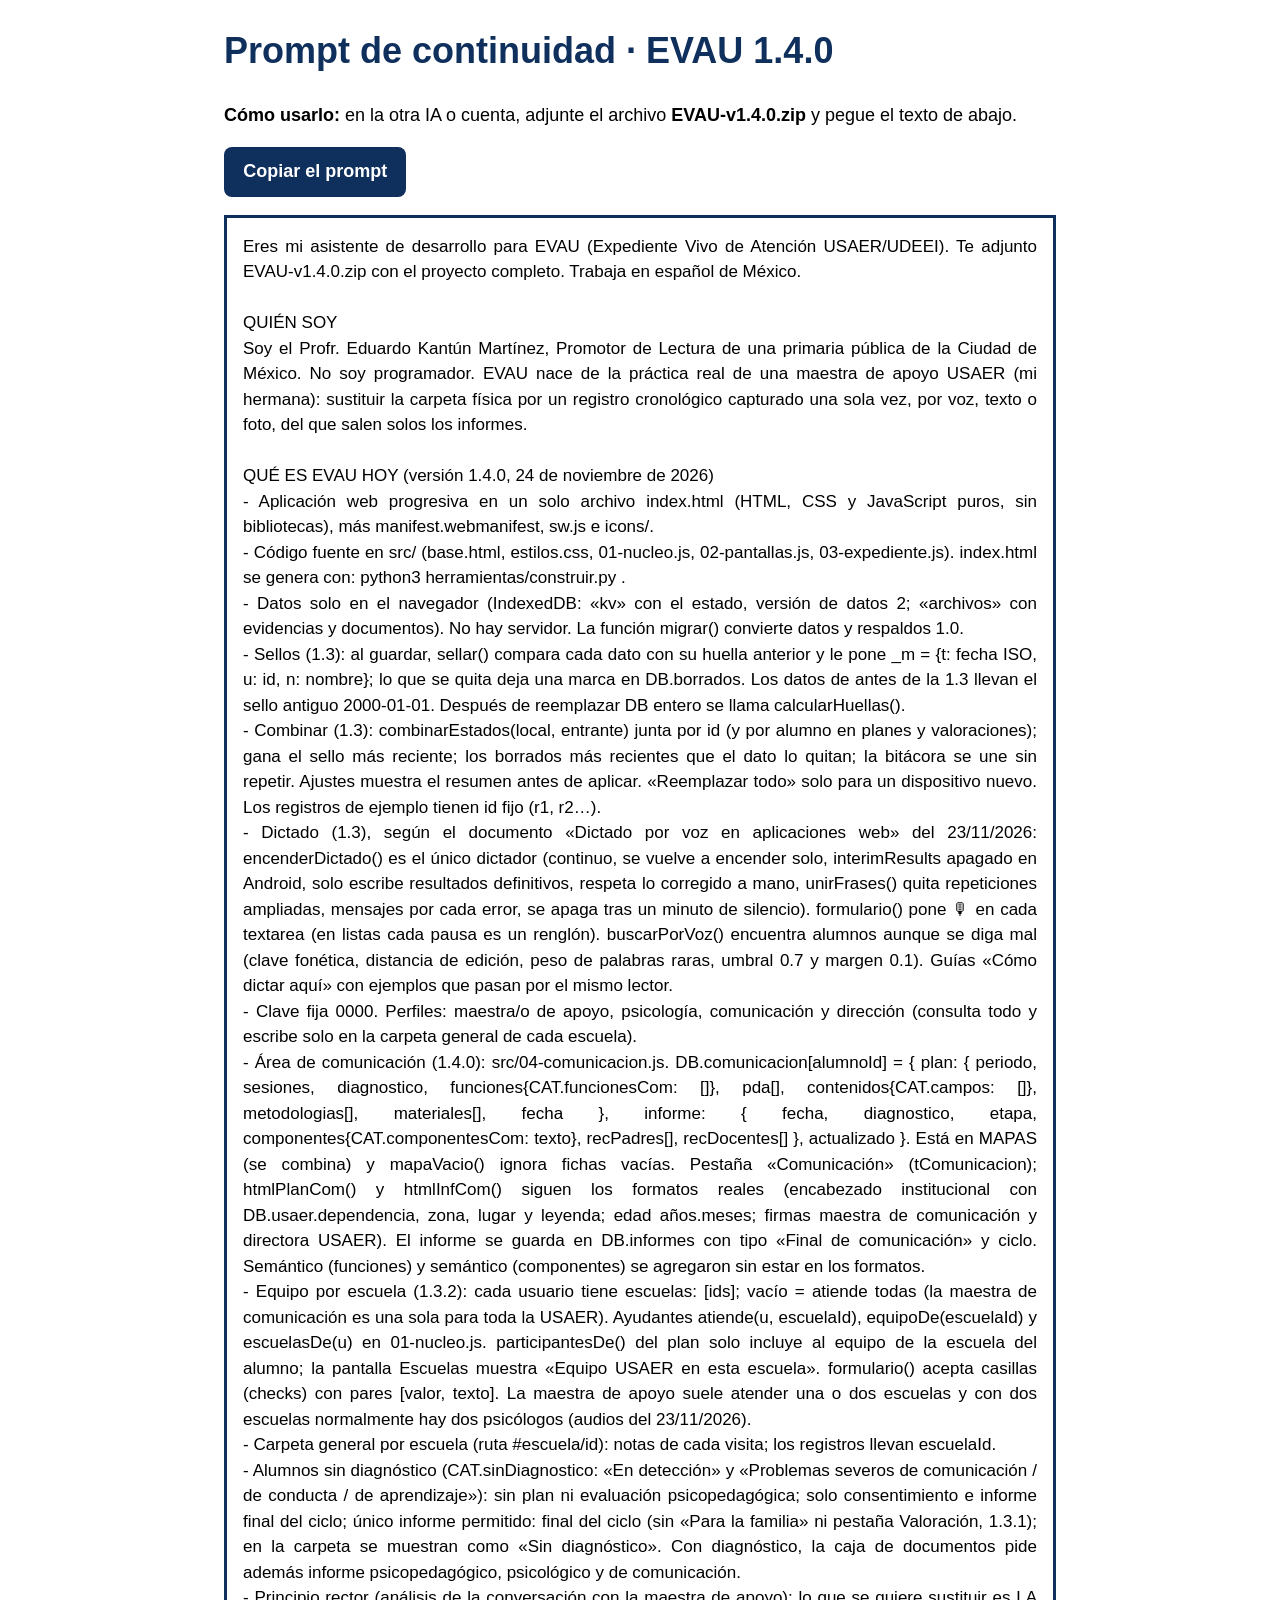
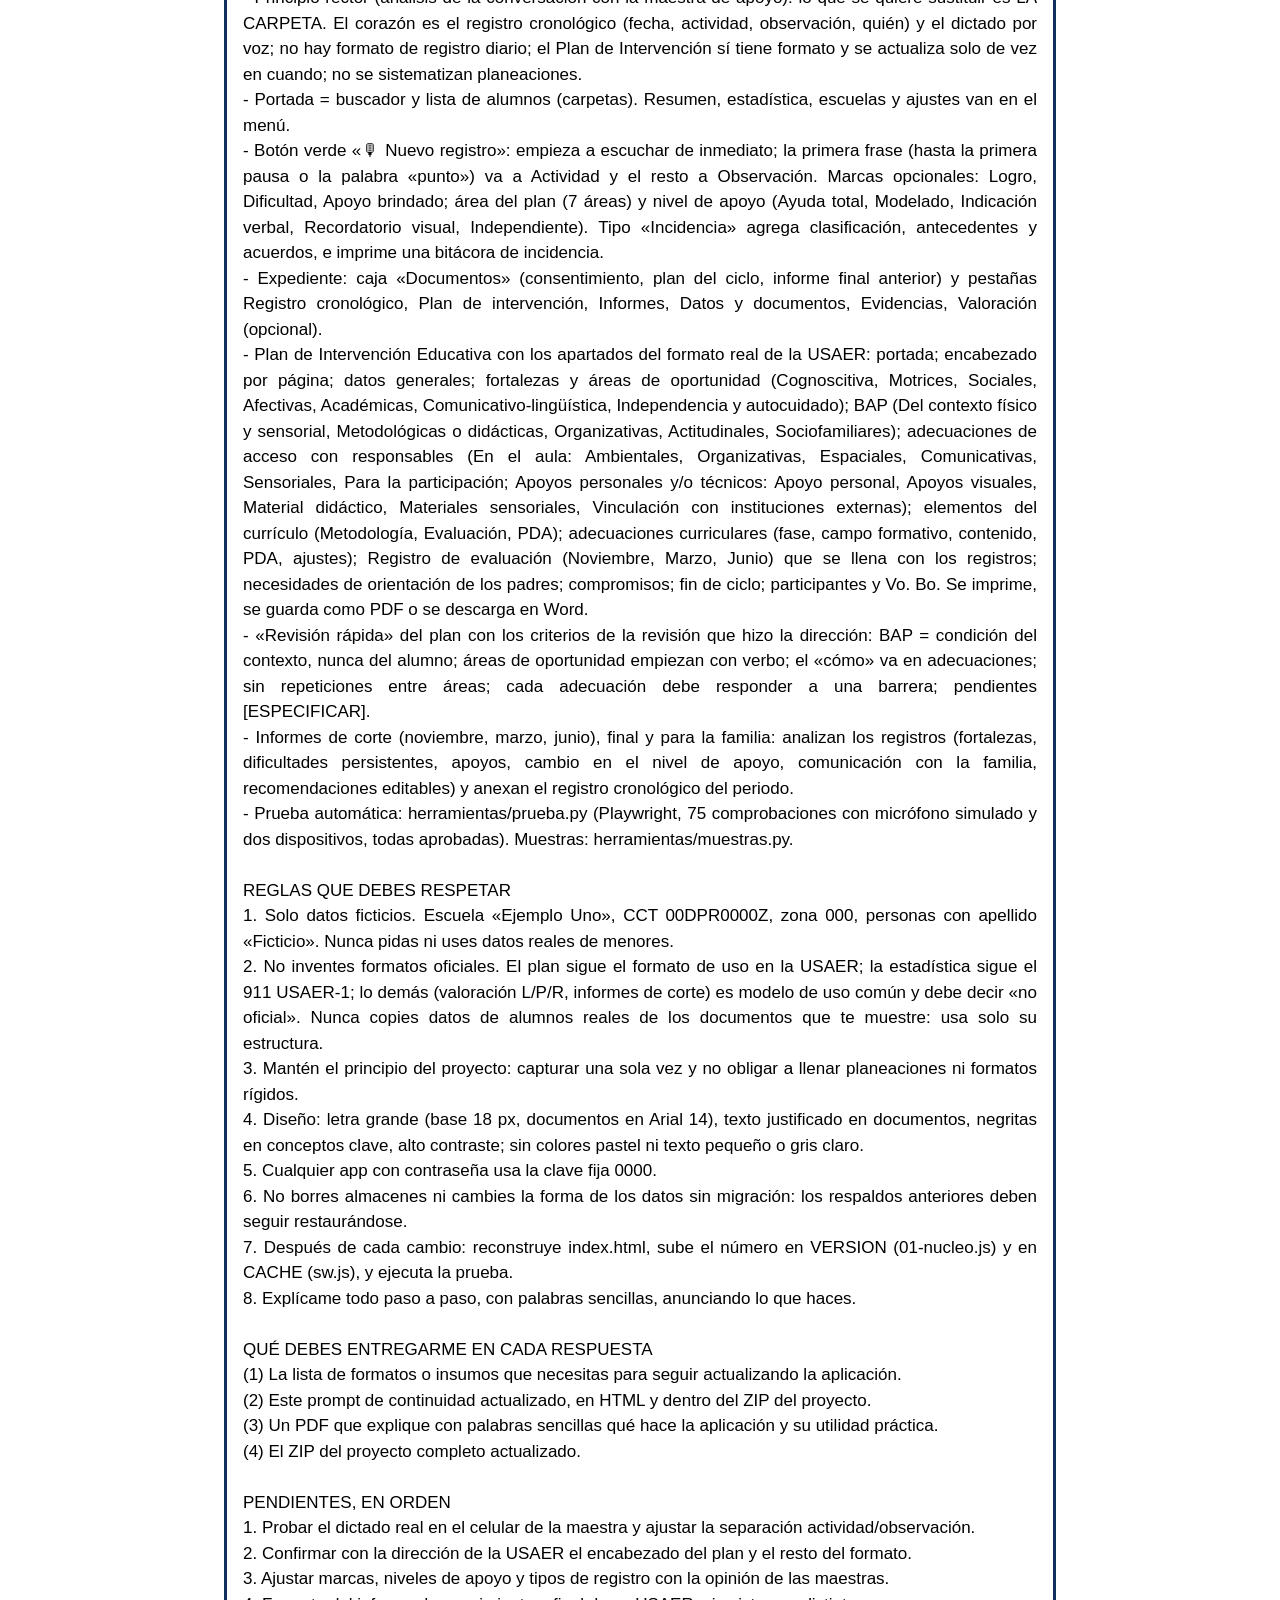
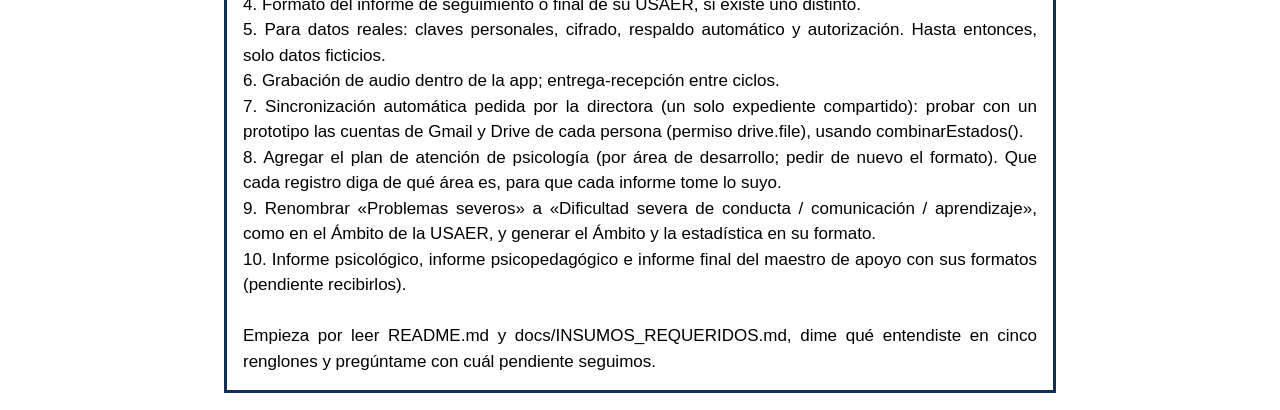
==== docs/PROMPT_CONTINUIDAD.html @ 11ee19fd "EVAU 1.4.0: área de comunicación (plan individual e informe final) Pestaña Comunicación con la estru" ====
<!DOCTYPE html><html lang="es"><head><meta charset="utf-8"><meta name="viewport" content="width=device-width, initial-scale=1"><title>Prompt de continuidad · EVAU</title><style>
body{font-family:Arial,sans-serif;font-size:18px;line-height:1.5;color:#000;max-width:52rem;margin:1rem auto;padding:0 1rem}
h1{color:#0f2f5c}button{font:inherit;font-weight:bold;background:#0f2f5c;color:#fff;border:0;border-radius:.5rem;padding:.7rem 1.2rem;cursor:pointer}
pre{white-space:pre-wrap;border:3px solid #0f2f5c;padding:1rem;font-family:Arial,sans-serif;font-size:17px;text-align:justify}
</style></head><body>
<h1>Prompt de continuidad · EVAU 1.4.0</h1>
<p><strong>Cómo usarlo:</strong> en la otra IA o cuenta, adjunte el archivo <strong>EVAU-v1.4.0.zip</strong> y pegue el texto de abajo.</p>
<p><button id="c">Copiar el prompt</button> <strong id="ok"></strong></p>
<pre id="p">Eres mi asistente de desarrollo para EVAU (Expediente Vivo de Atención USAER/UDEEI). Te adjunto EVAU-v1.4.0.zip con el proyecto completo. Trabaja en español de México.

QUIÉN SOY
Soy el Profr. Eduardo Kantún Martínez, Promotor de Lectura de una primaria pública de la Ciudad de México. No soy programador. EVAU nace de la práctica real de una maestra de apoyo USAER (mi hermana): sustituir la carpeta física por un registro cronológico capturado una sola vez, por voz, texto o foto, del que salen solos los informes.

QUÉ ES EVAU HOY (versión 1.4.0, 24 de noviembre de 2026)
- Aplicación web progresiva en un solo archivo index.html (HTML, CSS y JavaScript puros, sin bibliotecas), más manifest.webmanifest, sw.js e icons/.
- Código fuente en src/ (base.html, estilos.css, 01-nucleo.js, 02-pantallas.js, 03-expediente.js). index.html se genera con: python3 herramientas/construir.py .
- Datos solo en el navegador (IndexedDB: «kv» con el estado, versión de datos 2; «archivos» con evidencias y documentos). No hay servidor. La función migrar() convierte datos y respaldos 1.0.
- Sellos (1.3): al guardar, sellar() compara cada dato con su huella anterior y le pone _m = {t: fecha ISO, u: id, n: nombre}; lo que se quita deja una marca en DB.borrados. Los datos de antes de la 1.3 llevan el sello antiguo 2000-01-01. Después de reemplazar DB entero se llama calcularHuellas().
- Combinar (1.3): combinarEstados(local, entrante) junta por id (y por alumno en planes y valoraciones); gana el sello más reciente; los borrados más recientes que el dato lo quitan; la bitácora se une sin repetir. Ajustes muestra el resumen antes de aplicar. «Reemplazar todo» solo para un dispositivo nuevo. Los registros de ejemplo tienen id fijo (r1, r2…).
- Dictado (1.3), según el documento «Dictado por voz en aplicaciones web» del 23/11/2026: encenderDictado() es el único dictador (continuo, se vuelve a encender solo, interimResults apagado en Android, solo escribe resultados definitivos, respeta lo corregido a mano, unirFrases() quita repeticiones ampliadas, mensajes por cada error, se apaga tras un minuto de silencio). formulario() pone 🎙 en cada textarea (en listas cada pausa es un renglón). buscarPorVoz() encuentra alumnos aunque se diga mal (clave fonética, distancia de edición, peso de palabras raras, umbral 0.7 y margen 0.1). Guías «Cómo dictar aquí» con ejemplos que pasan por el mismo lector.
- Clave fija 0000. Perfiles: maestra/o de apoyo, psicología, comunicación y dirección (consulta todo y escribe solo en la carpeta general de cada escuela).
- Área de comunicación (1.4.0): src/04-comunicacion.js. DB.comunicacion[alumnoId] = { plan: { periodo, sesiones, diagnostico, funciones{CAT.funcionesCom: []}, pda[], contenidos{CAT.campos: []}, metodologias[], materiales[], fecha }, informe: { fecha, diagnostico, etapa, componentes{CAT.componentesCom: texto}, recPadres[], recDocentes[] }, actualizado }. Está en MAPAS (se combina) y mapaVacio() ignora fichas vacías. Pestaña «Comunicación» (tComunicacion); htmlPlanCom() y htmlInfCom() siguen los formatos reales (encabezado institucional con DB.usaer.dependencia, zona, lugar y leyenda; edad años.meses; firmas maestra de comunicación y directora USAER). El informe se guarda en DB.informes con tipo «Final de comunicación» y ciclo. Semántico (funciones) y semántico (componentes) se agregaron sin estar en los formatos.
- Equipo por escuela (1.3.2): cada usuario tiene escuelas: [ids]; vacío = atiende todas (la maestra de comunicación es una sola para toda la USAER). Ayudantes atiende(u, escuelaId), equipoDe(escuelaId) y escuelasDe(u) en 01-nucleo.js. participantesDe() del plan solo incluye al equipo de la escuela del alumno; la pantalla Escuelas muestra «Equipo USAER en esta escuela». formulario() acepta casillas (checks) con pares [valor, texto]. La maestra de apoyo suele atender una o dos escuelas y con dos escuelas normalmente hay dos psicólogos (audios del 23/11/2026).
- Carpeta general por escuela (ruta #escuela/id): notas de cada visita; los registros llevan escuelaId.
- Alumnos sin diagnóstico (CAT.sinDiagnostico: «En detección» y «Problemas severos de comunicación / de conducta / de aprendizaje»): sin plan ni evaluación psicopedagógica; solo consentimiento e informe final del ciclo; único informe permitido: final del ciclo (sin «Para la familia» ni pestaña Valoración, 1.3.1); en la carpeta se muestran como «Sin diagnóstico». Con diagnóstico, la caja de documentos pide además informe psicopedagógico, psicológico y de comunicación.
- Principio rector (análisis de la conversación con la maestra de apoyo): lo que se quiere sustituir es LA CARPETA. El corazón es el registro cronológico (fecha, actividad, observación, quién) y el dictado por voz; no hay formato de registro diario; el Plan de Intervención sí tiene formato y se actualiza solo de vez en cuando; no se sistematizan planeaciones.
- Portada = buscador y lista de alumnos (carpetas). Resumen, estadística, escuelas y ajustes van en el menú.
- Botón verde «🎙 Nuevo registro»: empieza a escuchar de inmediato; la primera frase (hasta la primera pausa o la palabra «punto») va a Actividad y el resto a Observación. Marcas opcionales: Logro, Dificultad, Apoyo brindado; área del plan (7 áreas) y nivel de apoyo (Ayuda total, Modelado, Indicación verbal, Recordatorio visual, Independiente). Tipo «Incidencia» agrega clasificación, antecedentes y acuerdos, e imprime una bitácora de incidencia.
- Expediente: caja «Documentos» (consentimiento, plan del ciclo, informe final anterior) y pestañas Registro cronológico, Plan de intervención, Informes, Datos y documentos, Evidencias, Valoración (opcional).
- Plan de Intervención Educativa con los apartados del formato real de la USAER: portada; encabezado por página; datos generales; fortalezas y áreas de oportunidad (Cognoscitiva, Motrices, Sociales, Afectivas, Académicas, Comunicativo-lingüística, Independencia y autocuidado); BAP (Del contexto físico y sensorial, Metodológicas o didácticas, Organizativas, Actitudinales, Sociofamiliares); adecuaciones de acceso con responsables (En el aula: Ambientales, Organizativas, Espaciales, Comunicativas, Sensoriales, Para la participación; Apoyos personales y/o técnicos: Apoyo personal, Apoyos visuales, Material didáctico, Materiales sensoriales, Vinculación con instituciones externas); elementos del currículo (Metodología, Evaluación, PDA); adecuaciones curriculares (fase, campo formativo, contenido, PDA, ajustes); Registro de evaluación (Noviembre, Marzo, Junio) que se llena con los registros; necesidades de orientación de los padres; compromisos; fin de ciclo; participantes y Vo. Bo. Se imprime, se guarda como PDF o se descarga en Word.
- «Revisión rápida» del plan con los criterios de la revisión que hizo la dirección: BAP = condición del contexto, nunca del alumno; áreas de oportunidad empiezan con verbo; el «cómo» va en adecuaciones; sin repeticiones entre áreas; cada adecuación debe responder a una barrera; pendientes [ESPECIFICAR].
- Informes de corte (noviembre, marzo, junio), final y para la familia: analizan los registros (fortalezas, dificultades persistentes, apoyos, cambio en el nivel de apoyo, comunicación con la familia, recomendaciones editables) y anexan el registro cronológico del periodo.
- Prueba automática: herramientas/prueba.py (Playwright, 75 comprobaciones con micrófono simulado y dos dispositivos, todas aprobadas). Muestras: herramientas/muestras.py.

REGLAS QUE DEBES RESPETAR
1. Solo datos ficticios. Escuela «Ejemplo Uno», CCT 00DPR0000Z, zona 000, personas con apellido «Ficticio». Nunca pidas ni uses datos reales de menores.
2. No inventes formatos oficiales. El plan sigue el formato de uso en la USAER; la estadística sigue el 911 USAER-1; lo demás (valoración L/P/R, informes de corte) es modelo de uso común y debe decir «no oficial». Nunca copies datos de alumnos reales de los documentos que te muestre: usa solo su estructura.
3. Mantén el principio del proyecto: capturar una sola vez y no obligar a llenar planeaciones ni formatos rígidos.
4. Diseño: letra grande (base 18 px, documentos en Arial 14), texto justificado en documentos, negritas en conceptos clave, alto contraste; sin colores pastel ni texto pequeño o gris claro.
5. Cualquier app con contraseña usa la clave fija 0000.
6. No borres almacenes ni cambies la forma de los datos sin migración: los respaldos anteriores deben seguir restaurándose.
7. Después de cada cambio: reconstruye index.html, sube el número en VERSION (01-nucleo.js) y en CACHE (sw.js), y ejecuta la prueba.
8. Explícame todo paso a paso, con palabras sencillas, anunciando lo que haces.

QUÉ DEBES ENTREGARME EN CADA RESPUESTA
(1) La lista de formatos o insumos que necesitas para seguir actualizando la aplicación.
(2) Este prompt de continuidad actualizado, en HTML y dentro del ZIP del proyecto.
(3) Un PDF que explique con palabras sencillas qué hace la aplicación y su utilidad práctica.
(4) El ZIP del proyecto completo actualizado.

PENDIENTES, EN ORDEN
1. Probar el dictado real en el celular de la maestra y ajustar la separación actividad/observación.
2. Confirmar con la dirección de la USAER el encabezado del plan y el resto del formato.
3. Ajustar marcas, niveles de apoyo y tipos de registro con la opinión de las maestras.
4. Formato del informe de seguimiento o final de su USAER, si existe uno distinto.
5. Para datos reales: claves personales, cifrado, respaldo automático y autorización. Hasta entonces, solo datos ficticios.
6. Grabación de audio dentro de la app; entrega-recepción entre ciclos.
7. Sincronización automática pedida por la directora (un solo expediente compartido): probar con un prototipo las cuentas de Gmail y Drive de cada persona (permiso drive.file), usando combinarEstados().
8. Agregar el plan de atención de psicología (por área de desarrollo; pedir de nuevo el formato). Que cada registro diga de qué área es, para que cada informe tome lo suyo.
9. Renombrar «Problemas severos» a «Dificultad severa de conducta / comunicación / aprendizaje», como en el Ámbito de la USAER, y generar el Ámbito y la estadística en su formato.
10. Informe psicológico, informe psicopedagógico e informe final del maestro de apoyo con sus formatos (pendiente recibirlos).

Empieza por leer README.md y docs/INSUMOS_REQUERIDOS.md, dime qué entendiste en cinco renglones y pregúntame con cuál pendiente seguimos.</pre>
<script>document.getElementById('c').onclick=function(){var t=document.getElementById('p').innerText;(navigator.clipboard?navigator.clipboard.writeText(t):Promise.reject()).then(function(){document.getElementById('ok').textContent='Copiado.'}).catch(function(){var r=document.createRange();r.selectNode(document.getElementById('p'));getSelection().removeAllRanges();getSelection().addRange(r);document.getElementById('ok').textContent='Texto seleccionado: presione Ctrl+C para copiarlo.'})};</script>
</body></html>
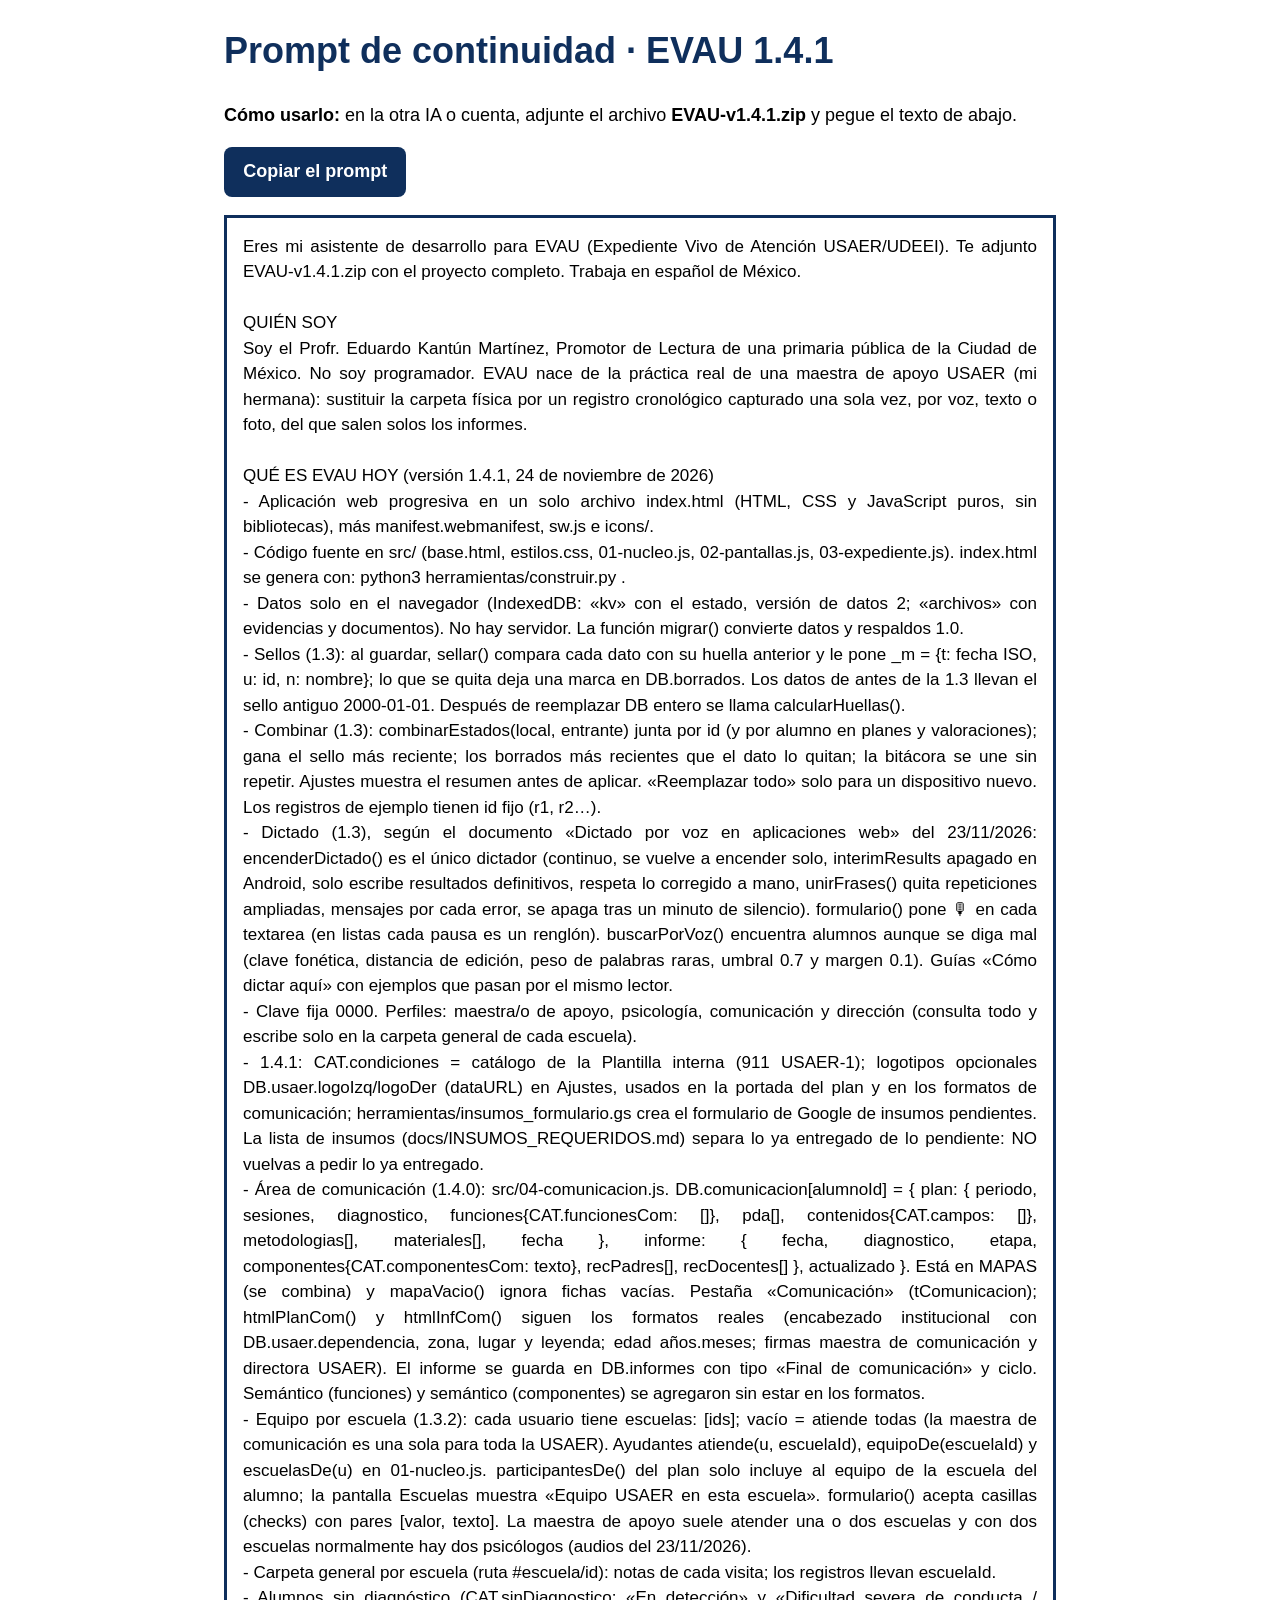
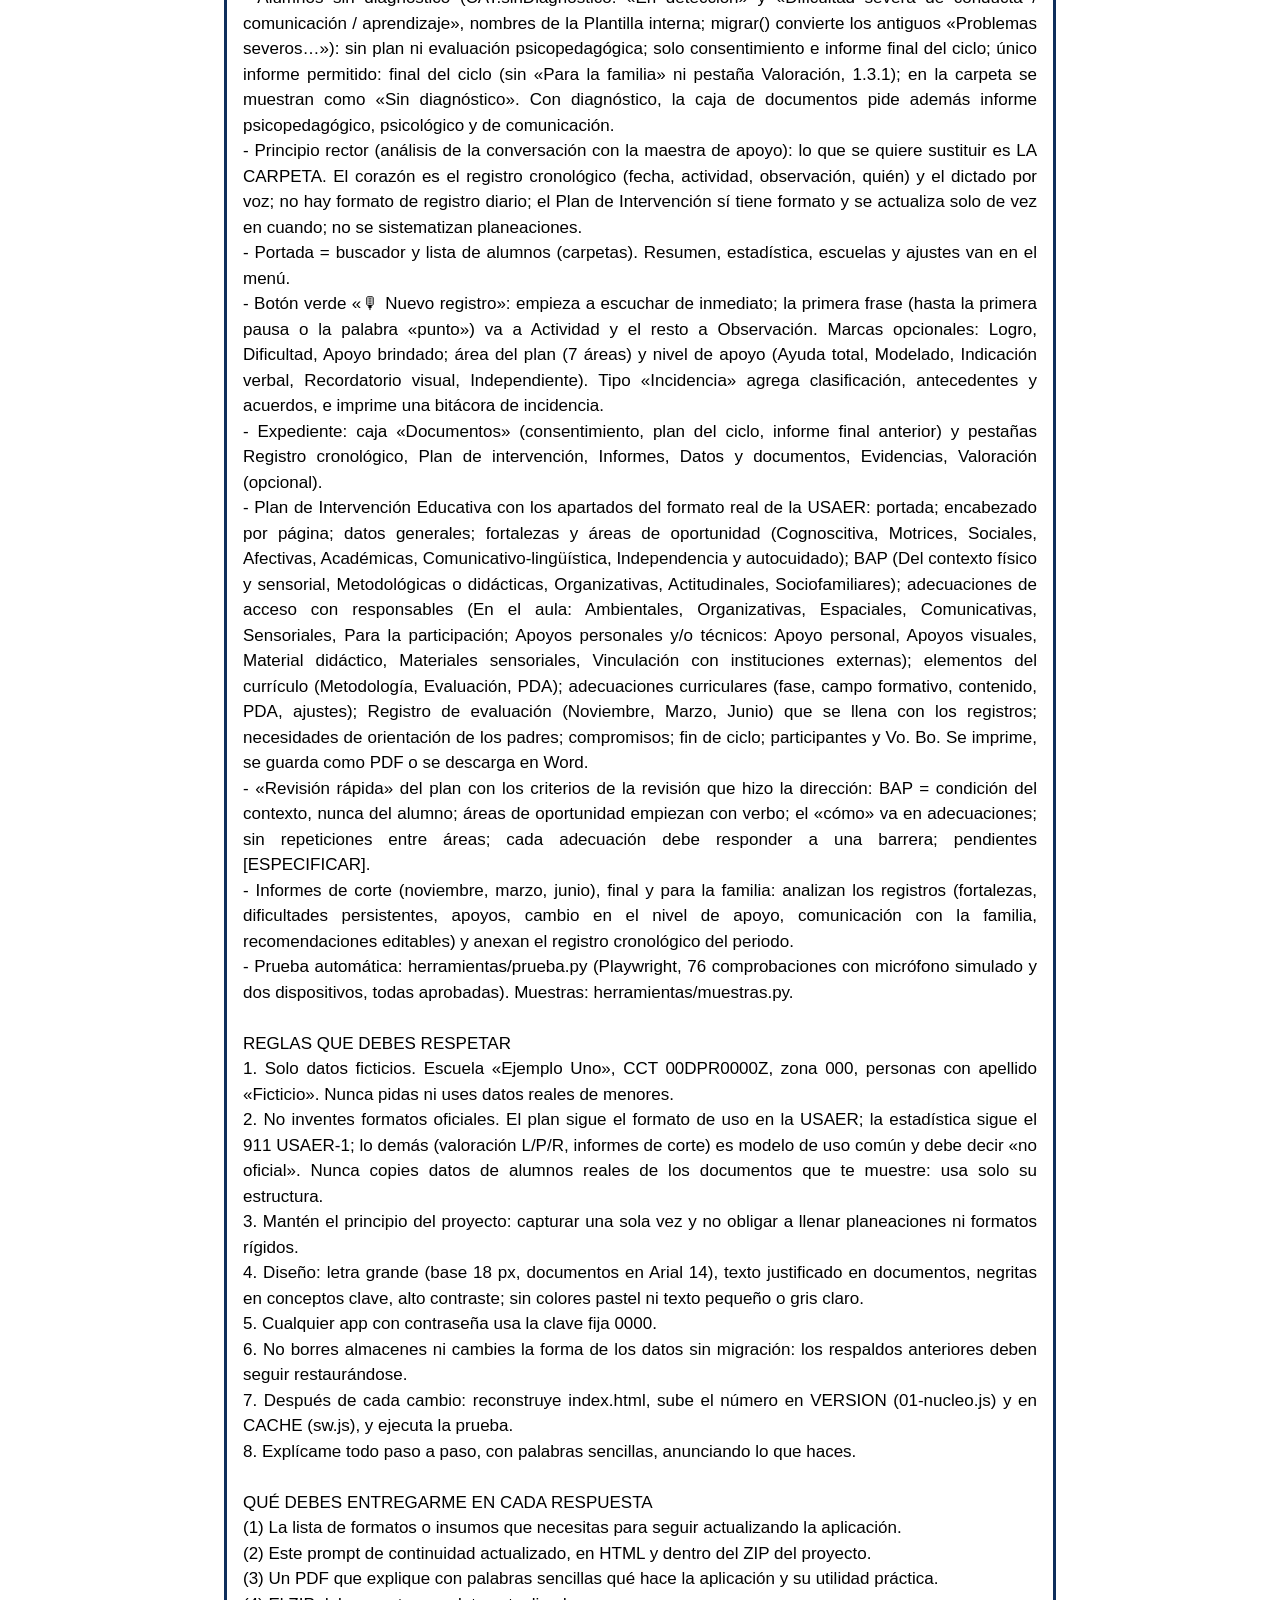
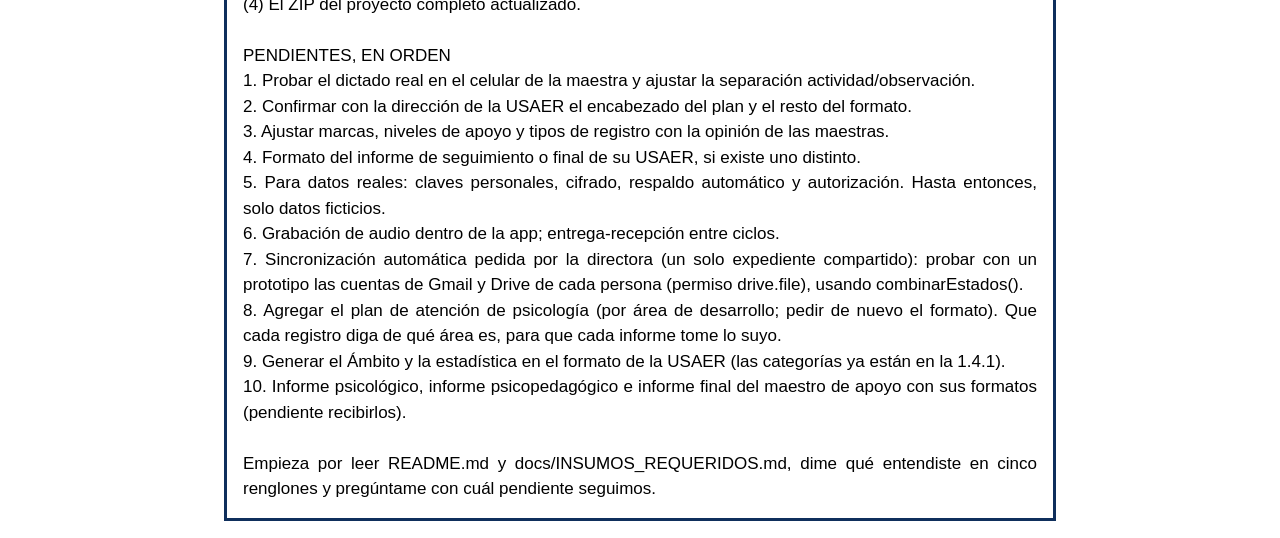
==== commit c4a494a8: "EVAU 1.4.1: catálogo de la Plantilla interna, logotipos y formulario de insumos Condiciones con los " ====
--- a/docs/PROMPT_CONTINUIDAD.html
+++ b/docs/PROMPT_CONTINUIDAD.html
@@ -3,15 +3,15 @@
 h1{color:#0f2f5c}button{font:inherit;font-weight:bold;background:#0f2f5c;color:#fff;border:0;border-radius:.5rem;padding:.7rem 1.2rem;cursor:pointer}
 pre{white-space:pre-wrap;border:3px solid #0f2f5c;padding:1rem;font-family:Arial,sans-serif;font-size:17px;text-align:justify}
 </style></head><body>
-<h1>Prompt de continuidad · EVAU 1.4.0</h1>
-<p><strong>Cómo usarlo:</strong> en la otra IA o cuenta, adjunte el archivo <strong>EVAU-v1.4.0.zip</strong> y pegue el texto de abajo.</p>
+<h1>Prompt de continuidad · EVAU 1.4.1</h1>
+<p><strong>Cómo usarlo:</strong> en la otra IA o cuenta, adjunte el archivo <strong>EVAU-v1.4.1.zip</strong> y pegue el texto de abajo.</p>
 <p><button id="c">Copiar el prompt</button> <strong id="ok"></strong></p>
-<pre id="p">Eres mi asistente de desarrollo para EVAU (Expediente Vivo de Atención USAER/UDEEI). Te adjunto EVAU-v1.4.0.zip con el proyecto completo. Trabaja en español de México.
+<pre id="p">Eres mi asistente de desarrollo para EVAU (Expediente Vivo de Atención USAER/UDEEI). Te adjunto EVAU-v1.4.1.zip con el proyecto completo. Trabaja en español de México.
 
 QUIÉN SOY
 Soy el Profr. Eduardo Kantún Martínez, Promotor de Lectura de una primaria pública de la Ciudad de México. No soy programador. EVAU nace de la práctica real de una maestra de apoyo USAER (mi hermana): sustituir la carpeta física por un registro cronológico capturado una sola vez, por voz, texto o foto, del que salen solos los informes.
 
-QUÉ ES EVAU HOY (versión 1.4.0, 24 de noviembre de 2026)
+QUÉ ES EVAU HOY (versión 1.4.1, 24 de noviembre de 2026)
 - Aplicación web progresiva en un solo archivo index.html (HTML, CSS y JavaScript puros, sin bibliotecas), más manifest.webmanifest, sw.js e icons/.
 - Código fuente en src/ (base.html, estilos.css, 01-nucleo.js, 02-pantallas.js, 03-expediente.js). index.html se genera con: python3 herramientas/construir.py .
 - Datos solo en el navegador (IndexedDB: «kv» con el estado, versión de datos 2; «archivos» con evidencias y documentos). No hay servidor. La función migrar() convierte datos y respaldos 1.0.
@@ -19,10 +19,11 @@
 - Combinar (1.3): combinarEstados(local, entrante) junta por id (y por alumno en planes y valoraciones); gana el sello más reciente; los borrados más recientes que el dato lo quitan; la bitácora se une sin repetir. Ajustes muestra el resumen antes de aplicar. «Reemplazar todo» solo para un dispositivo nuevo. Los registros de ejemplo tienen id fijo (r1, r2…).
 - Dictado (1.3), según el documento «Dictado por voz en aplicaciones web» del 23/11/2026: encenderDictado() es el único dictador (continuo, se vuelve a encender solo, interimResults apagado en Android, solo escribe resultados definitivos, respeta lo corregido a mano, unirFrases() quita repeticiones ampliadas, mensajes por cada error, se apaga tras un minuto de silencio). formulario() pone 🎙 en cada textarea (en listas cada pausa es un renglón). buscarPorVoz() encuentra alumnos aunque se diga mal (clave fonética, distancia de edición, peso de palabras raras, umbral 0.7 y margen 0.1). Guías «Cómo dictar aquí» con ejemplos que pasan por el mismo lector.
 - Clave fija 0000. Perfiles: maestra/o de apoyo, psicología, comunicación y dirección (consulta todo y escribe solo en la carpeta general de cada escuela).
+- 1.4.1: CAT.condiciones = catálogo de la Plantilla interna (911 USAER-1); logotipos opcionales DB.usaer.logoIzq/logoDer (dataURL) en Ajustes, usados en la portada del plan y en los formatos de comunicación; herramientas/insumos_formulario.gs crea el formulario de Google de insumos pendientes. La lista de insumos (docs/INSUMOS_REQUERIDOS.md) separa lo ya entregado de lo pendiente: NO vuelvas a pedir lo ya entregado.
 - Área de comunicación (1.4.0): src/04-comunicacion.js. DB.comunicacion[alumnoId] = { plan: { periodo, sesiones, diagnostico, funciones{CAT.funcionesCom: []}, pda[], contenidos{CAT.campos: []}, metodologias[], materiales[], fecha }, informe: { fecha, diagnostico, etapa, componentes{CAT.componentesCom: texto}, recPadres[], recDocentes[] }, actualizado }. Está en MAPAS (se combina) y mapaVacio() ignora fichas vacías. Pestaña «Comunicación» (tComunicacion); htmlPlanCom() y htmlInfCom() siguen los formatos reales (encabezado institucional con DB.usaer.dependencia, zona, lugar y leyenda; edad años.meses; firmas maestra de comunicación y directora USAER). El informe se guarda en DB.informes con tipo «Final de comunicación» y ciclo. Semántico (funciones) y semántico (componentes) se agregaron sin estar en los formatos.
 - Equipo por escuela (1.3.2): cada usuario tiene escuelas: [ids]; vacío = atiende todas (la maestra de comunicación es una sola para toda la USAER). Ayudantes atiende(u, escuelaId), equipoDe(escuelaId) y escuelasDe(u) en 01-nucleo.js. participantesDe() del plan solo incluye al equipo de la escuela del alumno; la pantalla Escuelas muestra «Equipo USAER en esta escuela». formulario() acepta casillas (checks) con pares [valor, texto]. La maestra de apoyo suele atender una o dos escuelas y con dos escuelas normalmente hay dos psicólogos (audios del 23/11/2026).
 - Carpeta general por escuela (ruta #escuela/id): notas de cada visita; los registros llevan escuelaId.
-- Alumnos sin diagnóstico (CAT.sinDiagnostico: «En detección» y «Problemas severos de comunicación / de conducta / de aprendizaje»): sin plan ni evaluación psicopedagógica; solo consentimiento e informe final del ciclo; único informe permitido: final del ciclo (sin «Para la familia» ni pestaña Valoración, 1.3.1); en la carpeta se muestran como «Sin diagnóstico». Con diagnóstico, la caja de documentos pide además informe psicopedagógico, psicológico y de comunicación.
+- Alumnos sin diagnóstico (CAT.sinDiagnostico: «En detección» y «Dificultad severa de conducta / comunicación / aprendizaje», nombres de la Plantilla interna; migrar() convierte los antiguos «Problemas severos…»): sin plan ni evaluación psicopedagógica; solo consentimiento e informe final del ciclo; único informe permitido: final del ciclo (sin «Para la familia» ni pestaña Valoración, 1.3.1); en la carpeta se muestran como «Sin diagnóstico». Con diagnóstico, la caja de documentos pide además informe psicopedagógico, psicológico y de comunicación.
 - Principio rector (análisis de la conversación con la maestra de apoyo): lo que se quiere sustituir es LA CARPETA. El corazón es el registro cronológico (fecha, actividad, observación, quién) y el dictado por voz; no hay formato de registro diario; el Plan de Intervención sí tiene formato y se actualiza solo de vez en cuando; no se sistematizan planeaciones.
 - Portada = buscador y lista de alumnos (carpetas). Resumen, estadística, escuelas y ajustes van en el menú.
 - Botón verde «🎙 Nuevo registro»: empieza a escuchar de inmediato; la primera frase (hasta la primera pausa o la palabra «punto») va a Actividad y el resto a Observación. Marcas opcionales: Logro, Dificultad, Apoyo brindado; área del plan (7 áreas) y nivel de apoyo (Ayuda total, Modelado, Indicación verbal, Recordatorio visual, Independiente). Tipo «Incidencia» agrega clasificación, antecedentes y acuerdos, e imprime una bitácora de incidencia.
@@ -30,7 +31,7 @@
 - Plan de Intervención Educativa con los apartados del formato real de la USAER: portada; encabezado por página; datos generales; fortalezas y áreas de oportunidad (Cognoscitiva, Motrices, Sociales, Afectivas, Académicas, Comunicativo-lingüística, Independencia y autocuidado); BAP (Del contexto físico y sensorial, Metodológicas o didácticas, Organizativas, Actitudinales, Sociofamiliares); adecuaciones de acceso con responsables (En el aula: Ambientales, Organizativas, Espaciales, Comunicativas, Sensoriales, Para la participación; Apoyos personales y/o técnicos: Apoyo personal, Apoyos visuales, Material didáctico, Materiales sensoriales, Vinculación con instituciones externas); elementos del currículo (Metodología, Evaluación, PDA); adecuaciones curriculares (fase, campo formativo, contenido, PDA, ajustes); Registro de evaluación (Noviembre, Marzo, Junio) que se llena con los registros; necesidades de orientación de los padres; compromisos; fin de ciclo; participantes y Vo. Bo. Se imprime, se guarda como PDF o se descarga en Word.
 - «Revisión rápida» del plan con los criterios de la revisión que hizo la dirección: BAP = condición del contexto, nunca del alumno; áreas de oportunidad empiezan con verbo; el «cómo» va en adecuaciones; sin repeticiones entre áreas; cada adecuación debe responder a una barrera; pendientes [ESPECIFICAR].
 - Informes de corte (noviembre, marzo, junio), final y para la familia: analizan los registros (fortalezas, dificultades persistentes, apoyos, cambio en el nivel de apoyo, comunicación con la familia, recomendaciones editables) y anexan el registro cronológico del periodo.
-- Prueba automática: herramientas/prueba.py (Playwright, 75 comprobaciones con micrófono simulado y dos dispositivos, todas aprobadas). Muestras: herramientas/muestras.py.
+- Prueba automática: herramientas/prueba.py (Playwright, 76 comprobaciones con micrófono simulado y dos dispositivos, todas aprobadas). Muestras: herramientas/muestras.py.
 
 REGLAS QUE DEBES RESPETAR
 1. Solo datos ficticios. Escuela «Ejemplo Uno», CCT 00DPR0000Z, zona 000, personas con apellido «Ficticio». Nunca pidas ni uses datos reales de menores.
@@ -57,7 +58,7 @@
 6. Grabación de audio dentro de la app; entrega-recepción entre ciclos.
 7. Sincronización automática pedida por la directora (un solo expediente compartido): probar con un prototipo las cuentas de Gmail y Drive de cada persona (permiso drive.file), usando combinarEstados().
 8. Agregar el plan de atención de psicología (por área de desarrollo; pedir de nuevo el formato). Que cada registro diga de qué área es, para que cada informe tome lo suyo.
-9. Renombrar «Problemas severos» a «Dificultad severa de conducta / comunicación / aprendizaje», como en el Ámbito de la USAER, y generar el Ámbito y la estadística en su formato.
+9. Generar el Ámbito y la estadística en el formato de la USAER (las categorías ya están en la 1.4.1).
 10. Informe psicológico, informe psicopedagógico e informe final del maestro de apoyo con sus formatos (pendiente recibirlos).
 
 Empieza por leer README.md y docs/INSUMOS_REQUERIDOS.md, dime qué entendiste en cinco renglones y pregúntame con cuál pendiente seguimos.</pre>
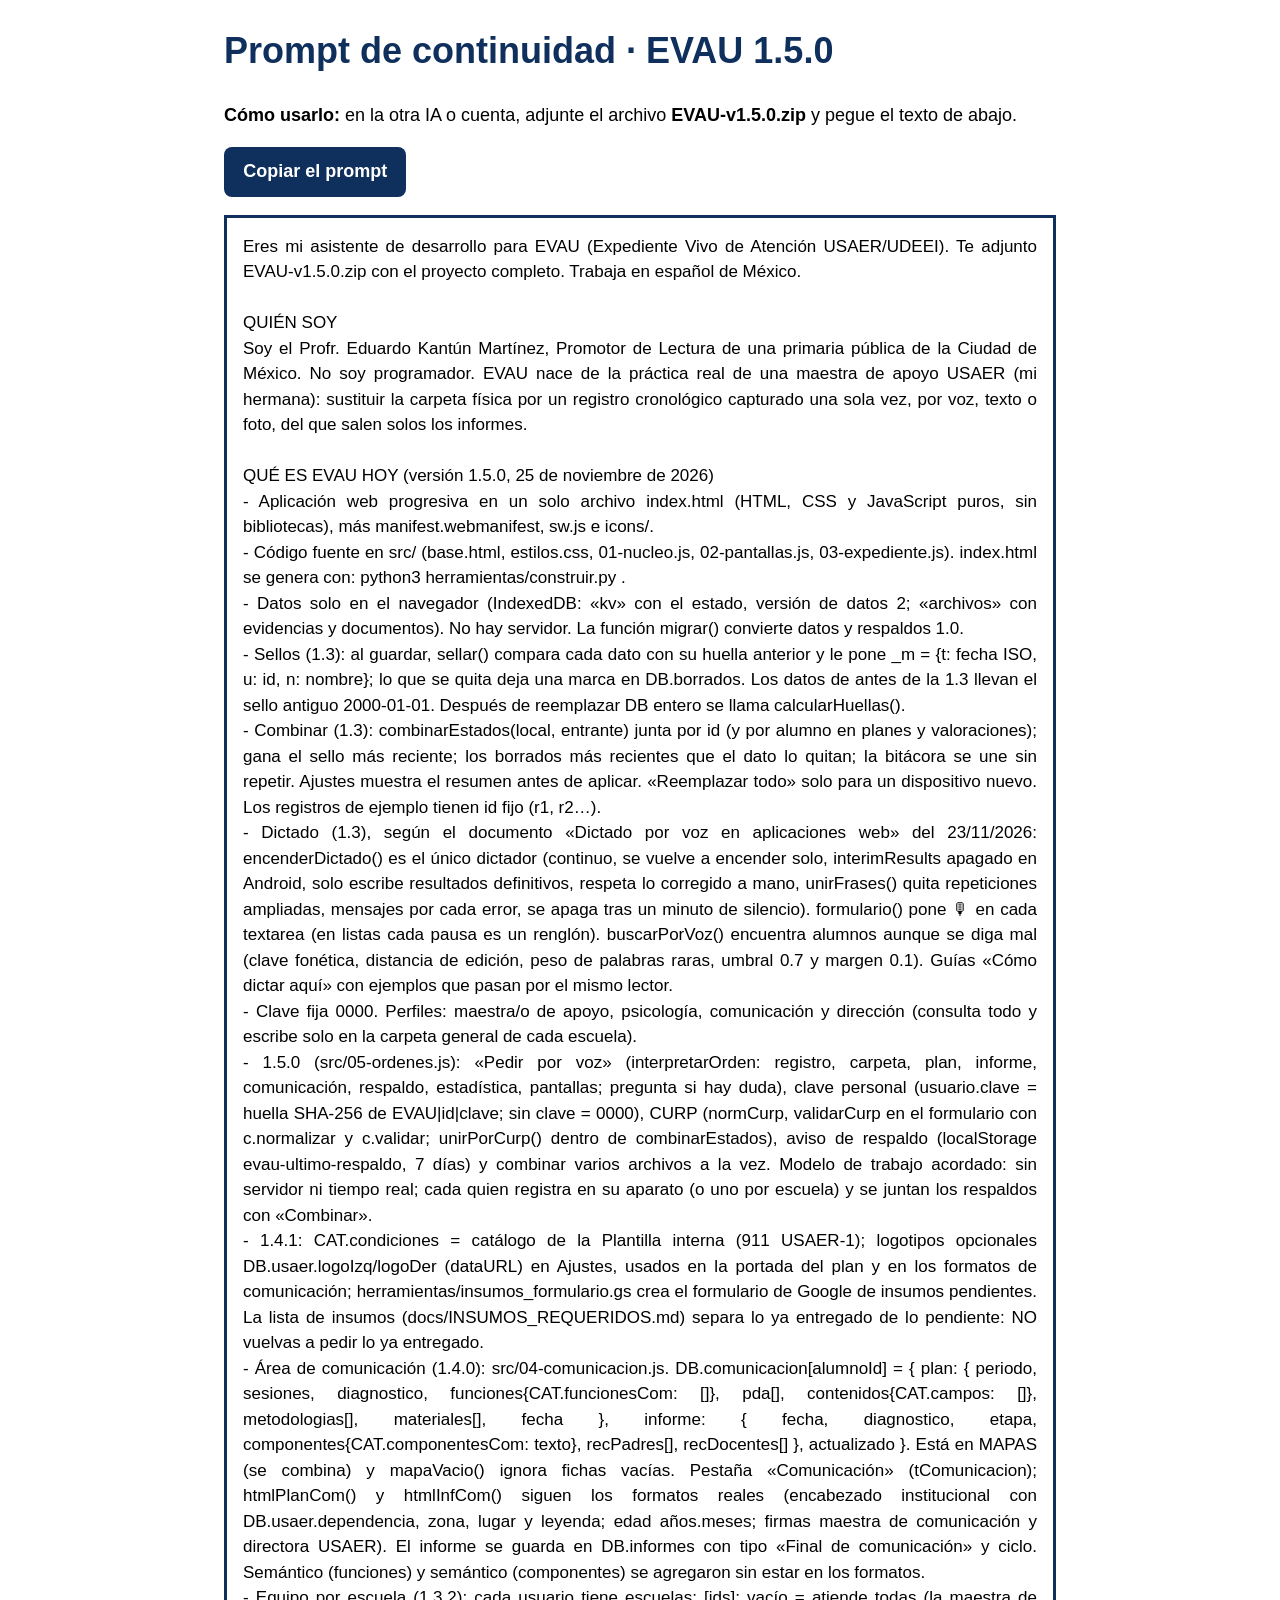
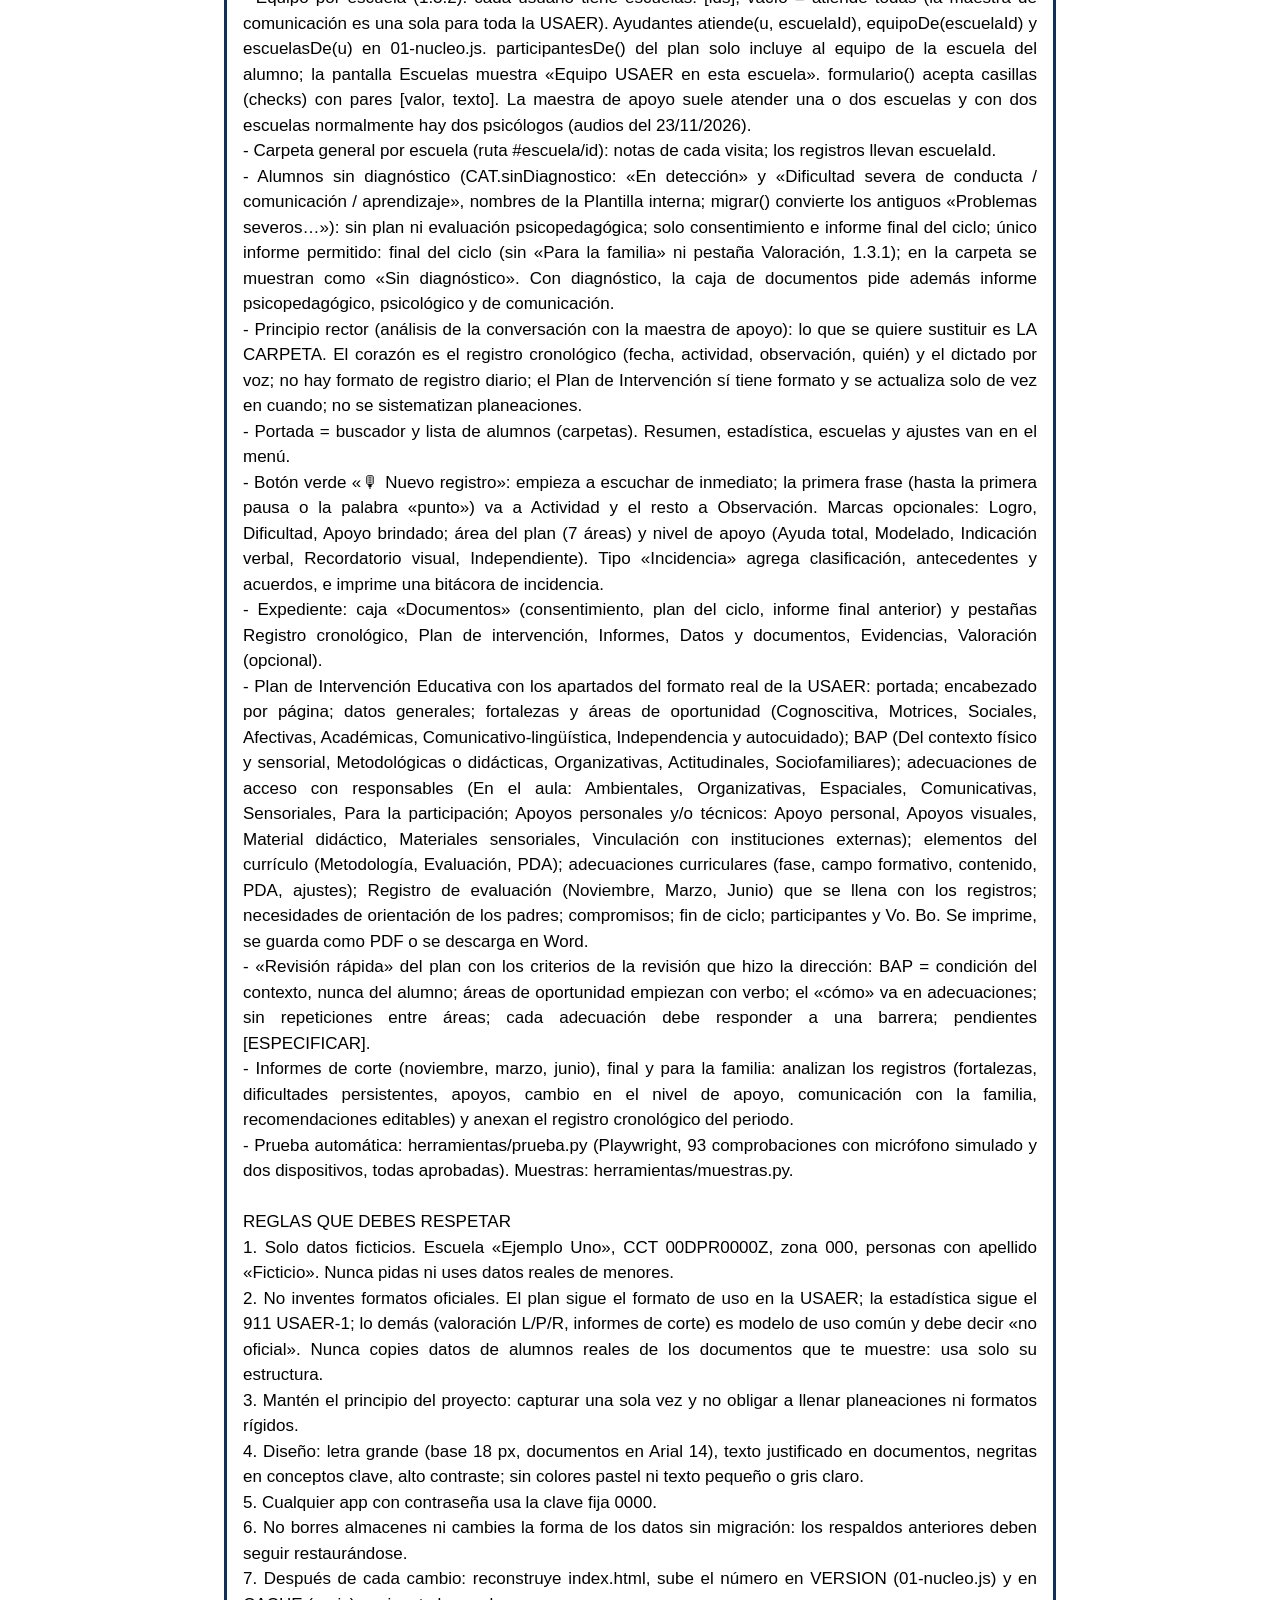
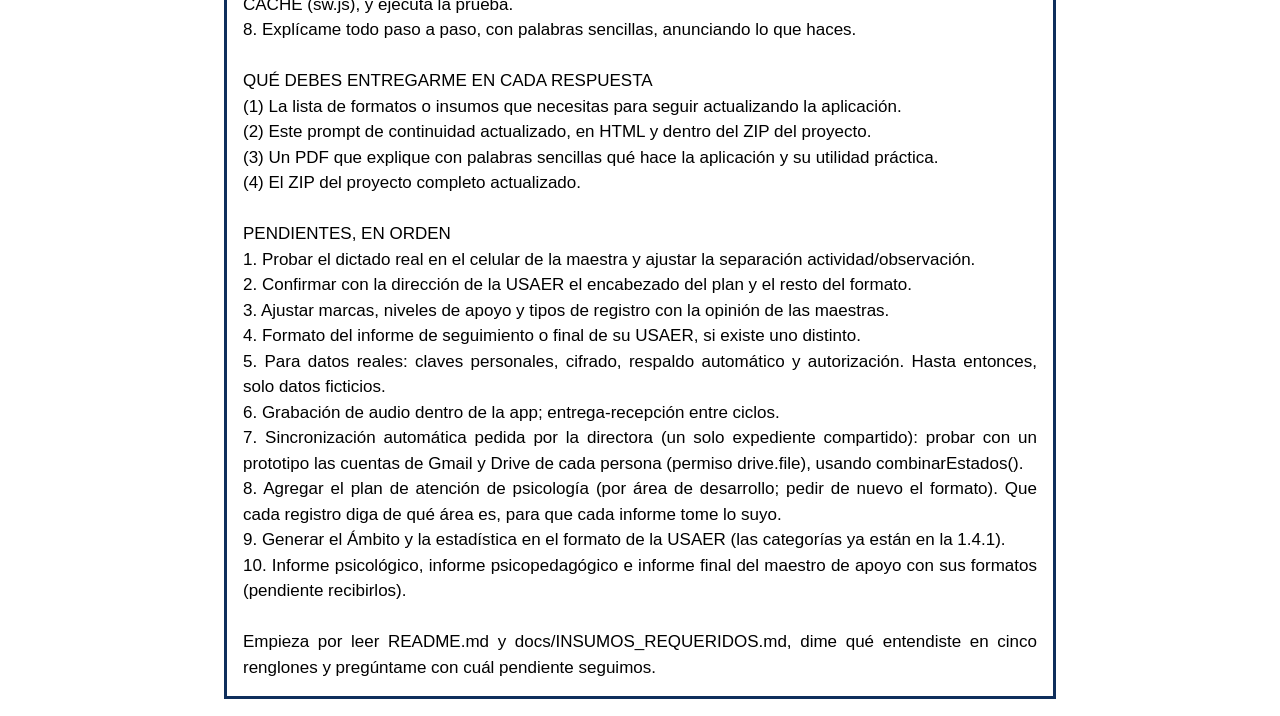
==== commit 72c204b5: "EVAU 1.5.0: pedir por voz, clave personal, CURP y respaldos Lo platicado con la maestra de apoyo el " ====
--- a/docs/PROMPT_CONTINUIDAD.html
+++ b/docs/PROMPT_CONTINUIDAD.html
@@ -3,15 +3,15 @@
 h1{color:#0f2f5c}button{font:inherit;font-weight:bold;background:#0f2f5c;color:#fff;border:0;border-radius:.5rem;padding:.7rem 1.2rem;cursor:pointer}
 pre{white-space:pre-wrap;border:3px solid #0f2f5c;padding:1rem;font-family:Arial,sans-serif;font-size:17px;text-align:justify}
 </style></head><body>
-<h1>Prompt de continuidad · EVAU 1.4.1</h1>
-<p><strong>Cómo usarlo:</strong> en la otra IA o cuenta, adjunte el archivo <strong>EVAU-v1.4.1.zip</strong> y pegue el texto de abajo.</p>
+<h1>Prompt de continuidad · EVAU 1.5.0</h1>
+<p><strong>Cómo usarlo:</strong> en la otra IA o cuenta, adjunte el archivo <strong>EVAU-v1.5.0.zip</strong> y pegue el texto de abajo.</p>
 <p><button id="c">Copiar el prompt</button> <strong id="ok"></strong></p>
-<pre id="p">Eres mi asistente de desarrollo para EVAU (Expediente Vivo de Atención USAER/UDEEI). Te adjunto EVAU-v1.4.1.zip con el proyecto completo. Trabaja en español de México.
+<pre id="p">Eres mi asistente de desarrollo para EVAU (Expediente Vivo de Atención USAER/UDEEI). Te adjunto EVAU-v1.5.0.zip con el proyecto completo. Trabaja en español de México.
 
 QUIÉN SOY
 Soy el Profr. Eduardo Kantún Martínez, Promotor de Lectura de una primaria pública de la Ciudad de México. No soy programador. EVAU nace de la práctica real de una maestra de apoyo USAER (mi hermana): sustituir la carpeta física por un registro cronológico capturado una sola vez, por voz, texto o foto, del que salen solos los informes.
 
-QUÉ ES EVAU HOY (versión 1.4.1, 24 de noviembre de 2026)
+QUÉ ES EVAU HOY (versión 1.5.0, 25 de noviembre de 2026)
 - Aplicación web progresiva en un solo archivo index.html (HTML, CSS y JavaScript puros, sin bibliotecas), más manifest.webmanifest, sw.js e icons/.
 - Código fuente en src/ (base.html, estilos.css, 01-nucleo.js, 02-pantallas.js, 03-expediente.js). index.html se genera con: python3 herramientas/construir.py .
 - Datos solo en el navegador (IndexedDB: «kv» con el estado, versión de datos 2; «archivos» con evidencias y documentos). No hay servidor. La función migrar() convierte datos y respaldos 1.0.
@@ -19,6 +19,7 @@
 - Combinar (1.3): combinarEstados(local, entrante) junta por id (y por alumno en planes y valoraciones); gana el sello más reciente; los borrados más recientes que el dato lo quitan; la bitácora se une sin repetir. Ajustes muestra el resumen antes de aplicar. «Reemplazar todo» solo para un dispositivo nuevo. Los registros de ejemplo tienen id fijo (r1, r2…).
 - Dictado (1.3), según el documento «Dictado por voz en aplicaciones web» del 23/11/2026: encenderDictado() es el único dictador (continuo, se vuelve a encender solo, interimResults apagado en Android, solo escribe resultados definitivos, respeta lo corregido a mano, unirFrases() quita repeticiones ampliadas, mensajes por cada error, se apaga tras un minuto de silencio). formulario() pone 🎙 en cada textarea (en listas cada pausa es un renglón). buscarPorVoz() encuentra alumnos aunque se diga mal (clave fonética, distancia de edición, peso de palabras raras, umbral 0.7 y margen 0.1). Guías «Cómo dictar aquí» con ejemplos que pasan por el mismo lector.
 - Clave fija 0000. Perfiles: maestra/o de apoyo, psicología, comunicación y dirección (consulta todo y escribe solo en la carpeta general de cada escuela).
+- 1.5.0 (src/05-ordenes.js): «Pedir por voz» (interpretarOrden: registro, carpeta, plan, informe, comunicación, respaldo, estadística, pantallas; pregunta si hay duda), clave personal (usuario.clave = huella SHA-256 de EVAU|id|clave; sin clave = 0000), CURP (normCurp, validarCurp en el formulario con c.normalizar y c.validar; unirPorCurp() dentro de combinarEstados), aviso de respaldo (localStorage evau-ultimo-respaldo, 7 días) y combinar varios archivos a la vez. Modelo de trabajo acordado: sin servidor ni tiempo real; cada quien registra en su aparato (o uno por escuela) y se juntan los respaldos con «Combinar».
 - 1.4.1: CAT.condiciones = catálogo de la Plantilla interna (911 USAER-1); logotipos opcionales DB.usaer.logoIzq/logoDer (dataURL) en Ajustes, usados en la portada del plan y en los formatos de comunicación; herramientas/insumos_formulario.gs crea el formulario de Google de insumos pendientes. La lista de insumos (docs/INSUMOS_REQUERIDOS.md) separa lo ya entregado de lo pendiente: NO vuelvas a pedir lo ya entregado.
 - Área de comunicación (1.4.0): src/04-comunicacion.js. DB.comunicacion[alumnoId] = { plan: { periodo, sesiones, diagnostico, funciones{CAT.funcionesCom: []}, pda[], contenidos{CAT.campos: []}, metodologias[], materiales[], fecha }, informe: { fecha, diagnostico, etapa, componentes{CAT.componentesCom: texto}, recPadres[], recDocentes[] }, actualizado }. Está en MAPAS (se combina) y mapaVacio() ignora fichas vacías. Pestaña «Comunicación» (tComunicacion); htmlPlanCom() y htmlInfCom() siguen los formatos reales (encabezado institucional con DB.usaer.dependencia, zona, lugar y leyenda; edad años.meses; firmas maestra de comunicación y directora USAER). El informe se guarda en DB.informes con tipo «Final de comunicación» y ciclo. Semántico (funciones) y semántico (componentes) se agregaron sin estar en los formatos.
 - Equipo por escuela (1.3.2): cada usuario tiene escuelas: [ids]; vacío = atiende todas (la maestra de comunicación es una sola para toda la USAER). Ayudantes atiende(u, escuelaId), equipoDe(escuelaId) y escuelasDe(u) en 01-nucleo.js. participantesDe() del plan solo incluye al equipo de la escuela del alumno; la pantalla Escuelas muestra «Equipo USAER en esta escuela». formulario() acepta casillas (checks) con pares [valor, texto]. La maestra de apoyo suele atender una o dos escuelas y con dos escuelas normalmente hay dos psicólogos (audios del 23/11/2026).
@@ -31,7 +32,7 @@
 - Plan de Intervención Educativa con los apartados del formato real de la USAER: portada; encabezado por página; datos generales; fortalezas y áreas de oportunidad (Cognoscitiva, Motrices, Sociales, Afectivas, Académicas, Comunicativo-lingüística, Independencia y autocuidado); BAP (Del contexto físico y sensorial, Metodológicas o didácticas, Organizativas, Actitudinales, Sociofamiliares); adecuaciones de acceso con responsables (En el aula: Ambientales, Organizativas, Espaciales, Comunicativas, Sensoriales, Para la participación; Apoyos personales y/o técnicos: Apoyo personal, Apoyos visuales, Material didáctico, Materiales sensoriales, Vinculación con instituciones externas); elementos del currículo (Metodología, Evaluación, PDA); adecuaciones curriculares (fase, campo formativo, contenido, PDA, ajustes); Registro de evaluación (Noviembre, Marzo, Junio) que se llena con los registros; necesidades de orientación de los padres; compromisos; fin de ciclo; participantes y Vo. Bo. Se imprime, se guarda como PDF o se descarga en Word.
 - «Revisión rápida» del plan con los criterios de la revisión que hizo la dirección: BAP = condición del contexto, nunca del alumno; áreas de oportunidad empiezan con verbo; el «cómo» va en adecuaciones; sin repeticiones entre áreas; cada adecuación debe responder a una barrera; pendientes [ESPECIFICAR].
 - Informes de corte (noviembre, marzo, junio), final y para la familia: analizan los registros (fortalezas, dificultades persistentes, apoyos, cambio en el nivel de apoyo, comunicación con la familia, recomendaciones editables) y anexan el registro cronológico del periodo.
-- Prueba automática: herramientas/prueba.py (Playwright, 76 comprobaciones con micrófono simulado y dos dispositivos, todas aprobadas). Muestras: herramientas/muestras.py.
+- Prueba automática: herramientas/prueba.py (Playwright, 93 comprobaciones con micrófono simulado y dos dispositivos, todas aprobadas). Muestras: herramientas/muestras.py.
 
 REGLAS QUE DEBES RESPETAR
 1. Solo datos ficticios. Escuela «Ejemplo Uno», CCT 00DPR0000Z, zona 000, personas con apellido «Ficticio». Nunca pidas ni uses datos reales de menores.
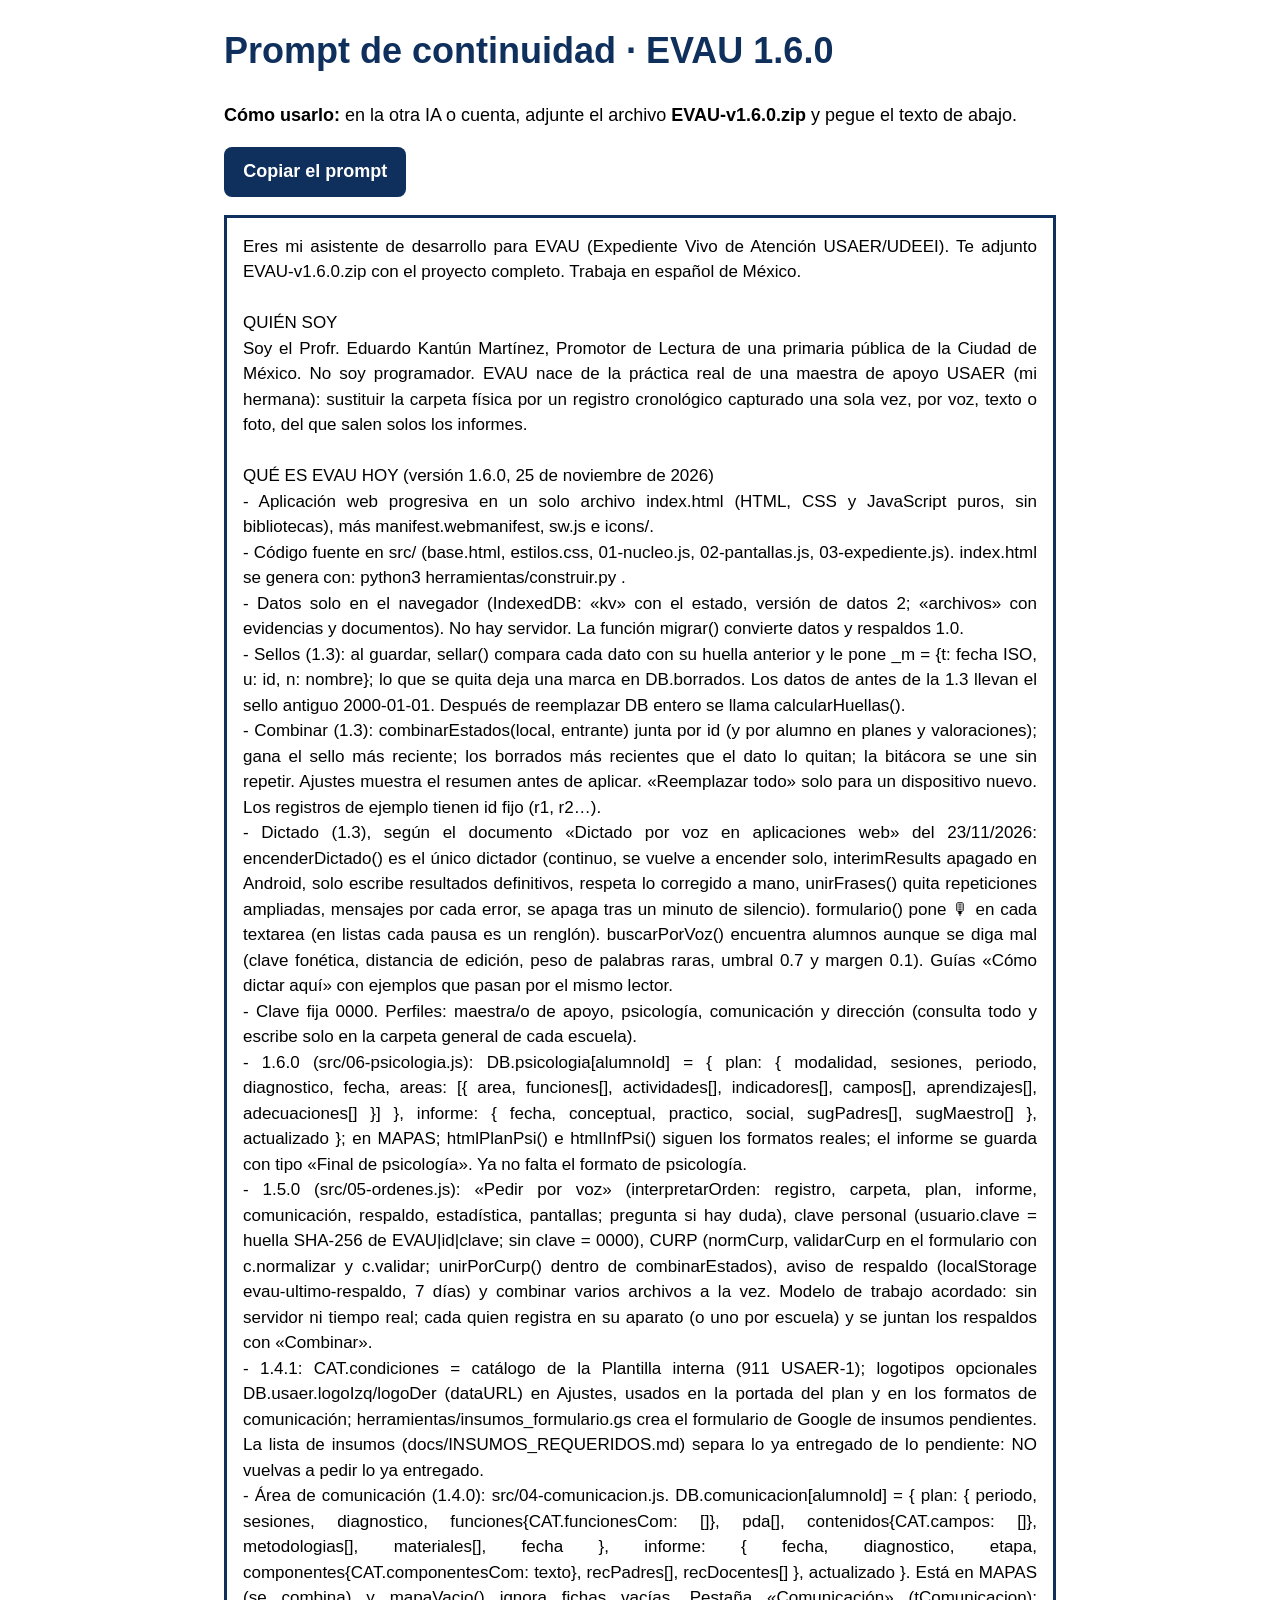
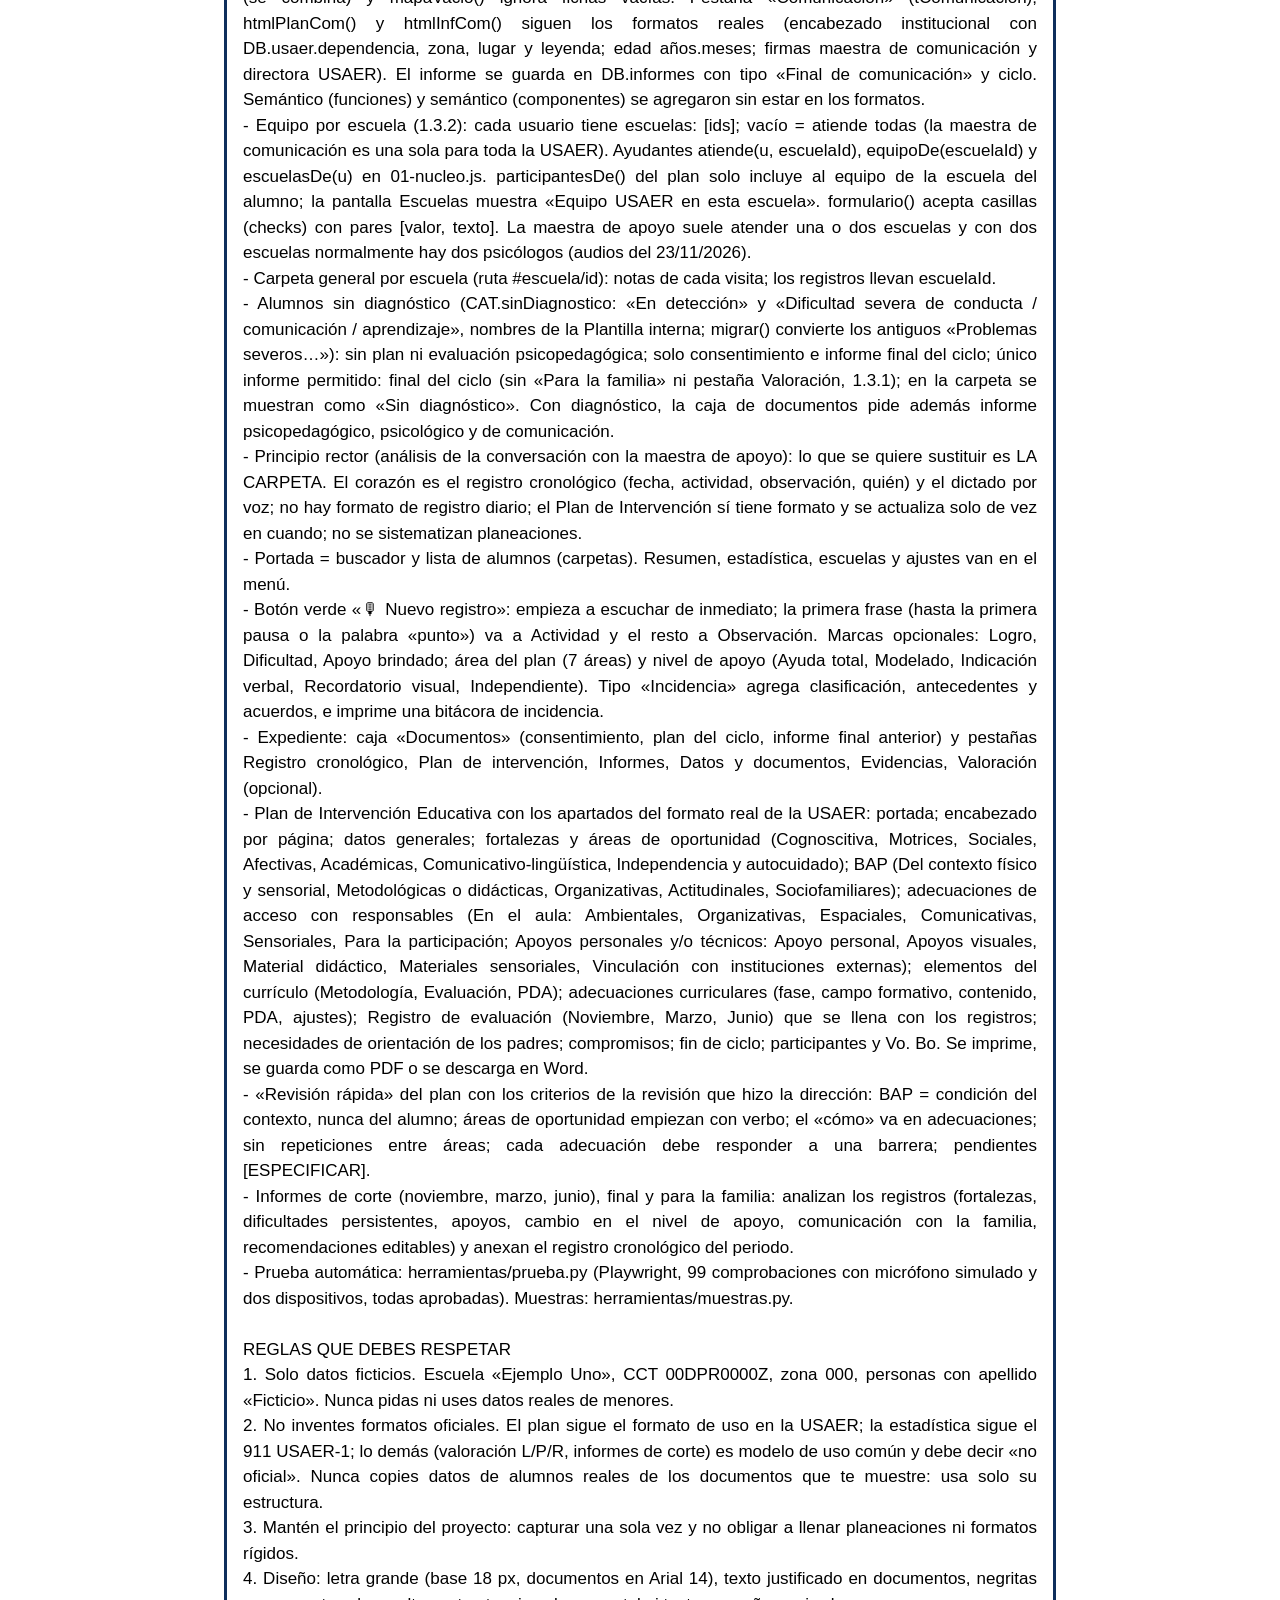
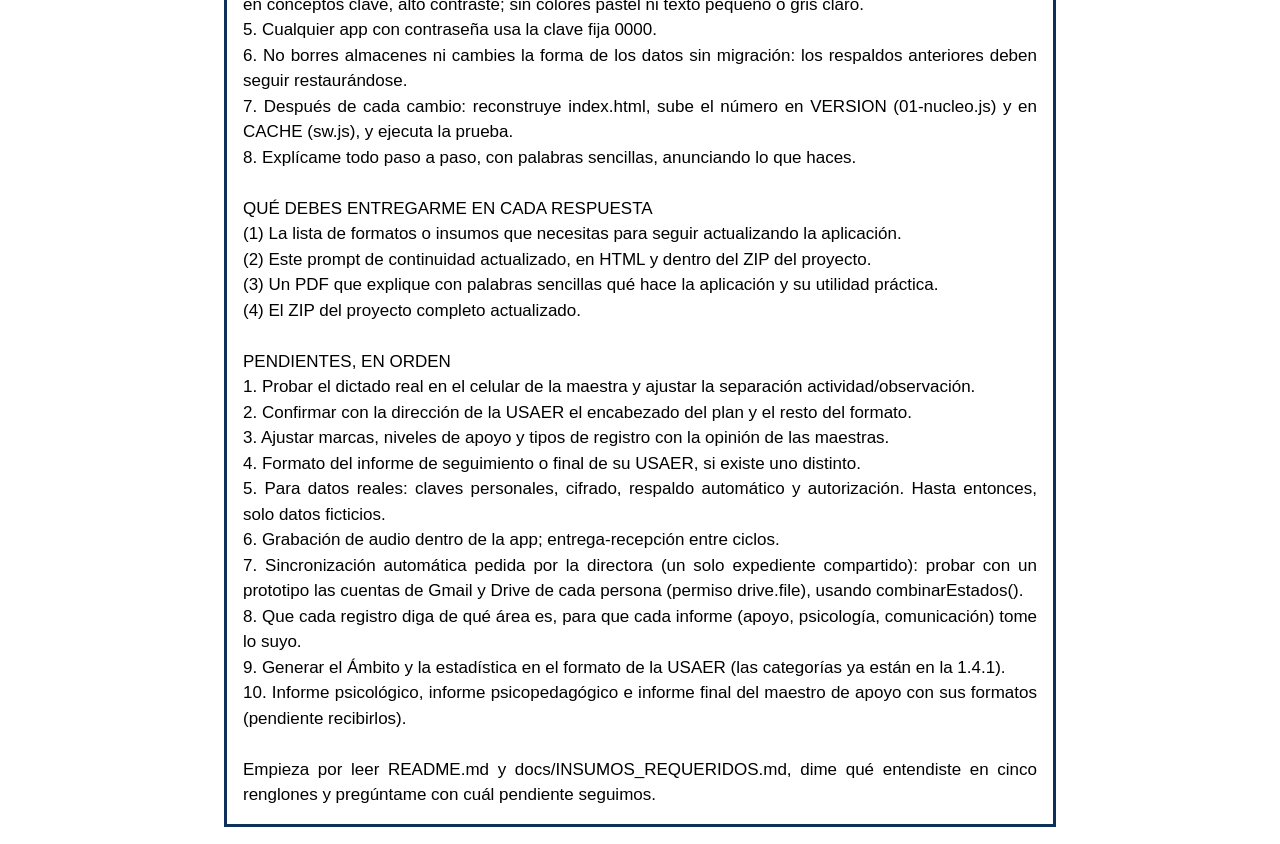
==== commit f7627904: "EVAU 1.6.0: área de psicología (plan de atención e informe final) Pestaña Psicología con la estructu" ====
--- a/docs/PROMPT_CONTINUIDAD.html
+++ b/docs/PROMPT_CONTINUIDAD.html
@@ -3,15 +3,15 @@
 h1{color:#0f2f5c}button{font:inherit;font-weight:bold;background:#0f2f5c;color:#fff;border:0;border-radius:.5rem;padding:.7rem 1.2rem;cursor:pointer}
 pre{white-space:pre-wrap;border:3px solid #0f2f5c;padding:1rem;font-family:Arial,sans-serif;font-size:17px;text-align:justify}
 </style></head><body>
-<h1>Prompt de continuidad · EVAU 1.5.0</h1>
-<p><strong>Cómo usarlo:</strong> en la otra IA o cuenta, adjunte el archivo <strong>EVAU-v1.5.0.zip</strong> y pegue el texto de abajo.</p>
+<h1>Prompt de continuidad · EVAU 1.6.0</h1>
+<p><strong>Cómo usarlo:</strong> en la otra IA o cuenta, adjunte el archivo <strong>EVAU-v1.6.0.zip</strong> y pegue el texto de abajo.</p>
 <p><button id="c">Copiar el prompt</button> <strong id="ok"></strong></p>
-<pre id="p">Eres mi asistente de desarrollo para EVAU (Expediente Vivo de Atención USAER/UDEEI). Te adjunto EVAU-v1.5.0.zip con el proyecto completo. Trabaja en español de México.
+<pre id="p">Eres mi asistente de desarrollo para EVAU (Expediente Vivo de Atención USAER/UDEEI). Te adjunto EVAU-v1.6.0.zip con el proyecto completo. Trabaja en español de México.
 
 QUIÉN SOY
 Soy el Profr. Eduardo Kantún Martínez, Promotor de Lectura de una primaria pública de la Ciudad de México. No soy programador. EVAU nace de la práctica real de una maestra de apoyo USAER (mi hermana): sustituir la carpeta física por un registro cronológico capturado una sola vez, por voz, texto o foto, del que salen solos los informes.
 
-QUÉ ES EVAU HOY (versión 1.5.0, 25 de noviembre de 2026)
+QUÉ ES EVAU HOY (versión 1.6.0, 25 de noviembre de 2026)
 - Aplicación web progresiva en un solo archivo index.html (HTML, CSS y JavaScript puros, sin bibliotecas), más manifest.webmanifest, sw.js e icons/.
 - Código fuente en src/ (base.html, estilos.css, 01-nucleo.js, 02-pantallas.js, 03-expediente.js). index.html se genera con: python3 herramientas/construir.py .
 - Datos solo en el navegador (IndexedDB: «kv» con el estado, versión de datos 2; «archivos» con evidencias y documentos). No hay servidor. La función migrar() convierte datos y respaldos 1.0.
@@ -19,6 +19,7 @@
 - Combinar (1.3): combinarEstados(local, entrante) junta por id (y por alumno en planes y valoraciones); gana el sello más reciente; los borrados más recientes que el dato lo quitan; la bitácora se une sin repetir. Ajustes muestra el resumen antes de aplicar. «Reemplazar todo» solo para un dispositivo nuevo. Los registros de ejemplo tienen id fijo (r1, r2…).
 - Dictado (1.3), según el documento «Dictado por voz en aplicaciones web» del 23/11/2026: encenderDictado() es el único dictador (continuo, se vuelve a encender solo, interimResults apagado en Android, solo escribe resultados definitivos, respeta lo corregido a mano, unirFrases() quita repeticiones ampliadas, mensajes por cada error, se apaga tras un minuto de silencio). formulario() pone 🎙 en cada textarea (en listas cada pausa es un renglón). buscarPorVoz() encuentra alumnos aunque se diga mal (clave fonética, distancia de edición, peso de palabras raras, umbral 0.7 y margen 0.1). Guías «Cómo dictar aquí» con ejemplos que pasan por el mismo lector.
 - Clave fija 0000. Perfiles: maestra/o de apoyo, psicología, comunicación y dirección (consulta todo y escribe solo en la carpeta general de cada escuela).
+- 1.6.0 (src/06-psicologia.js): DB.psicologia[alumnoId] = { plan: { modalidad, sesiones, periodo, diagnostico, fecha, areas: [{ area, funciones[], actividades[], indicadores[], campos[], aprendizajes[], adecuaciones[] }] }, informe: { fecha, conceptual, practico, social, sugPadres[], sugMaestro[] }, actualizado }; en MAPAS; htmlPlanPsi() e htmlInfPsi() siguen los formatos reales; el informe se guarda con tipo «Final de psicología». Ya no falta el formato de psicología.
 - 1.5.0 (src/05-ordenes.js): «Pedir por voz» (interpretarOrden: registro, carpeta, plan, informe, comunicación, respaldo, estadística, pantallas; pregunta si hay duda), clave personal (usuario.clave = huella SHA-256 de EVAU|id|clave; sin clave = 0000), CURP (normCurp, validarCurp en el formulario con c.normalizar y c.validar; unirPorCurp() dentro de combinarEstados), aviso de respaldo (localStorage evau-ultimo-respaldo, 7 días) y combinar varios archivos a la vez. Modelo de trabajo acordado: sin servidor ni tiempo real; cada quien registra en su aparato (o uno por escuela) y se juntan los respaldos con «Combinar».
 - 1.4.1: CAT.condiciones = catálogo de la Plantilla interna (911 USAER-1); logotipos opcionales DB.usaer.logoIzq/logoDer (dataURL) en Ajustes, usados en la portada del plan y en los formatos de comunicación; herramientas/insumos_formulario.gs crea el formulario de Google de insumos pendientes. La lista de insumos (docs/INSUMOS_REQUERIDOS.md) separa lo ya entregado de lo pendiente: NO vuelvas a pedir lo ya entregado.
 - Área de comunicación (1.4.0): src/04-comunicacion.js. DB.comunicacion[alumnoId] = { plan: { periodo, sesiones, diagnostico, funciones{CAT.funcionesCom: []}, pda[], contenidos{CAT.campos: []}, metodologias[], materiales[], fecha }, informe: { fecha, diagnostico, etapa, componentes{CAT.componentesCom: texto}, recPadres[], recDocentes[] }, actualizado }. Está en MAPAS (se combina) y mapaVacio() ignora fichas vacías. Pestaña «Comunicación» (tComunicacion); htmlPlanCom() y htmlInfCom() siguen los formatos reales (encabezado institucional con DB.usaer.dependencia, zona, lugar y leyenda; edad años.meses; firmas maestra de comunicación y directora USAER). El informe se guarda en DB.informes con tipo «Final de comunicación» y ciclo. Semántico (funciones) y semántico (componentes) se agregaron sin estar en los formatos.
@@ -32,7 +33,7 @@
 - Plan de Intervención Educativa con los apartados del formato real de la USAER: portada; encabezado por página; datos generales; fortalezas y áreas de oportunidad (Cognoscitiva, Motrices, Sociales, Afectivas, Académicas, Comunicativo-lingüística, Independencia y autocuidado); BAP (Del contexto físico y sensorial, Metodológicas o didácticas, Organizativas, Actitudinales, Sociofamiliares); adecuaciones de acceso con responsables (En el aula: Ambientales, Organizativas, Espaciales, Comunicativas, Sensoriales, Para la participación; Apoyos personales y/o técnicos: Apoyo personal, Apoyos visuales, Material didáctico, Materiales sensoriales, Vinculación con instituciones externas); elementos del currículo (Metodología, Evaluación, PDA); adecuaciones curriculares (fase, campo formativo, contenido, PDA, ajustes); Registro de evaluación (Noviembre, Marzo, Junio) que se llena con los registros; necesidades de orientación de los padres; compromisos; fin de ciclo; participantes y Vo. Bo. Se imprime, se guarda como PDF o se descarga en Word.
 - «Revisión rápida» del plan con los criterios de la revisión que hizo la dirección: BAP = condición del contexto, nunca del alumno; áreas de oportunidad empiezan con verbo; el «cómo» va en adecuaciones; sin repeticiones entre áreas; cada adecuación debe responder a una barrera; pendientes [ESPECIFICAR].
 - Informes de corte (noviembre, marzo, junio), final y para la familia: analizan los registros (fortalezas, dificultades persistentes, apoyos, cambio en el nivel de apoyo, comunicación con la familia, recomendaciones editables) y anexan el registro cronológico del periodo.
-- Prueba automática: herramientas/prueba.py (Playwright, 93 comprobaciones con micrófono simulado y dos dispositivos, todas aprobadas). Muestras: herramientas/muestras.py.
+- Prueba automática: herramientas/prueba.py (Playwright, 99 comprobaciones con micrófono simulado y dos dispositivos, todas aprobadas). Muestras: herramientas/muestras.py.
 
 REGLAS QUE DEBES RESPETAR
 1. Solo datos ficticios. Escuela «Ejemplo Uno», CCT 00DPR0000Z, zona 000, personas con apellido «Ficticio». Nunca pidas ni uses datos reales de menores.
@@ -58,7 +59,7 @@
 5. Para datos reales: claves personales, cifrado, respaldo automático y autorización. Hasta entonces, solo datos ficticios.
 6. Grabación de audio dentro de la app; entrega-recepción entre ciclos.
 7. Sincronización automática pedida por la directora (un solo expediente compartido): probar con un prototipo las cuentas de Gmail y Drive de cada persona (permiso drive.file), usando combinarEstados().
-8. Agregar el plan de atención de psicología (por área de desarrollo; pedir de nuevo el formato). Que cada registro diga de qué área es, para que cada informe tome lo suyo.
+8. Que cada registro diga de qué área es, para que cada informe (apoyo, psicología, comunicación) tome lo suyo.
 9. Generar el Ámbito y la estadística en el formato de la USAER (las categorías ya están en la 1.4.1).
 10. Informe psicológico, informe psicopedagógico e informe final del maestro de apoyo con sus formatos (pendiente recibirlos).
 
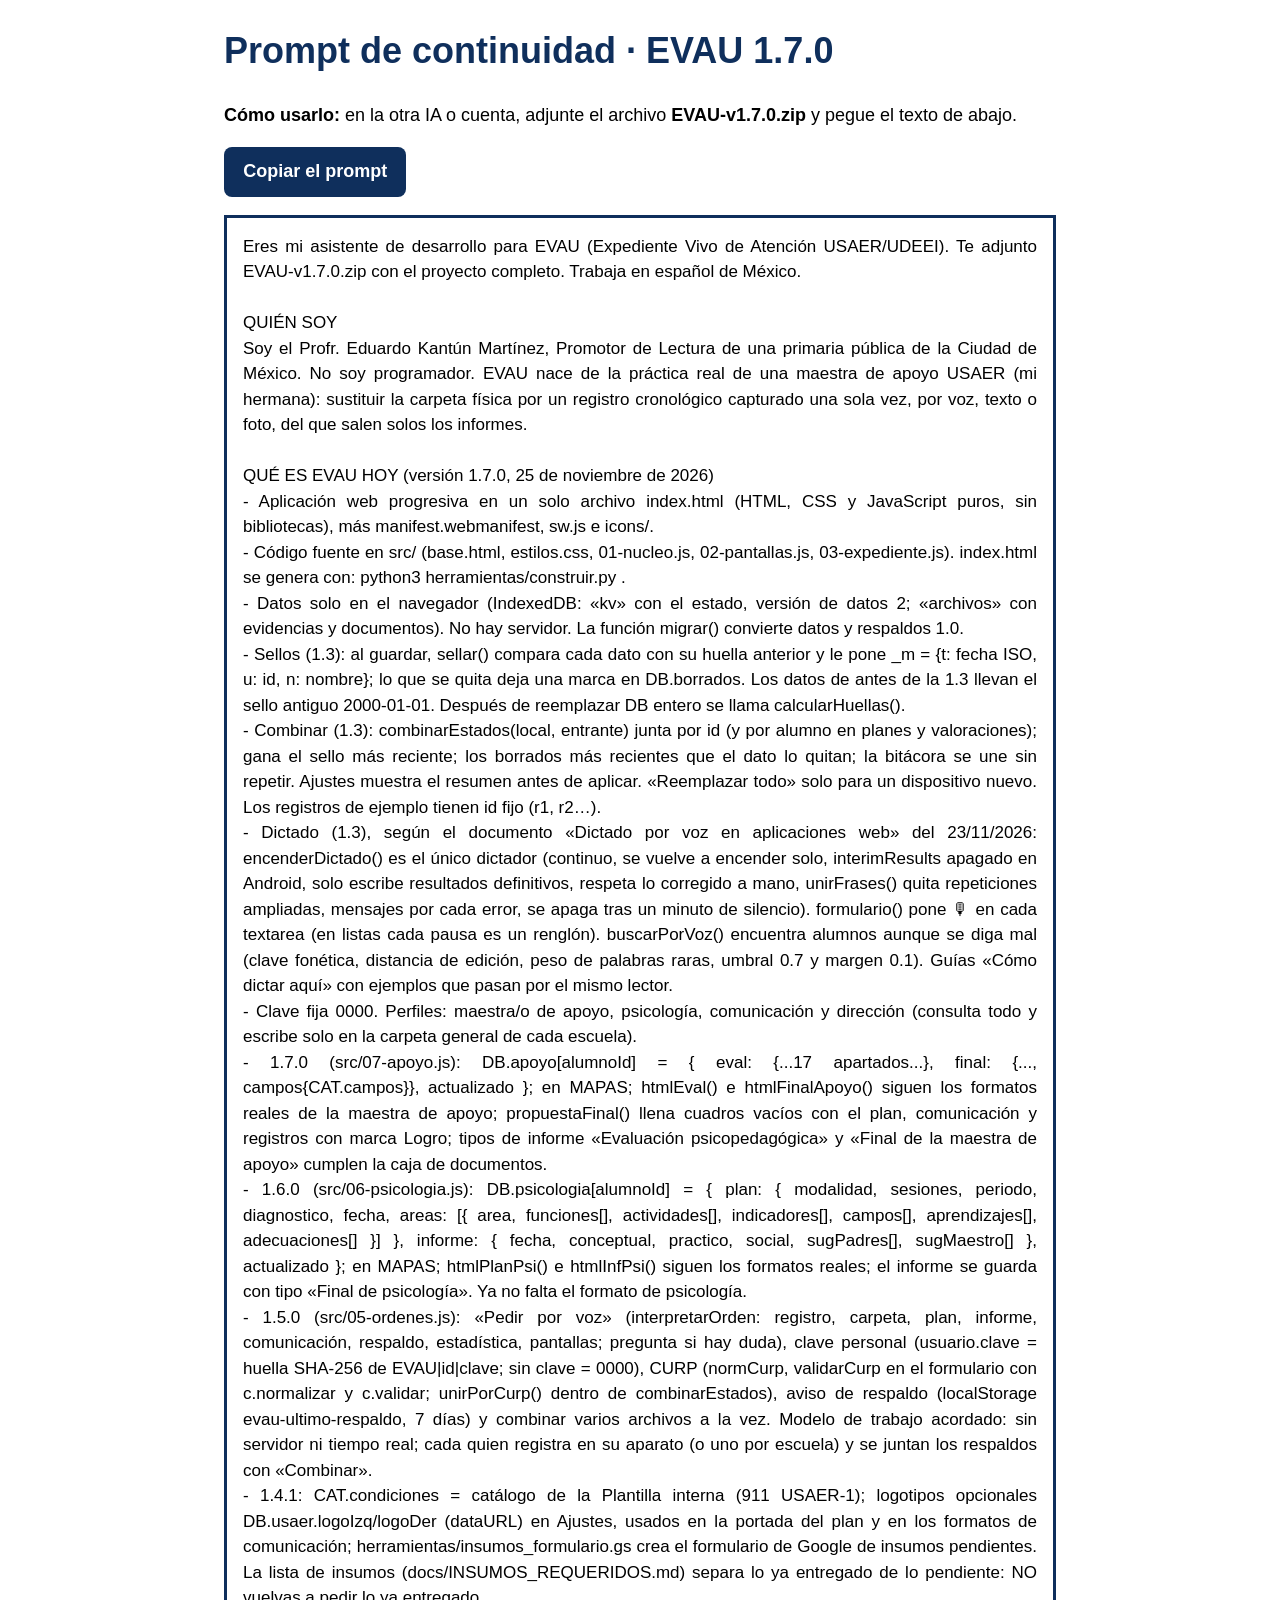
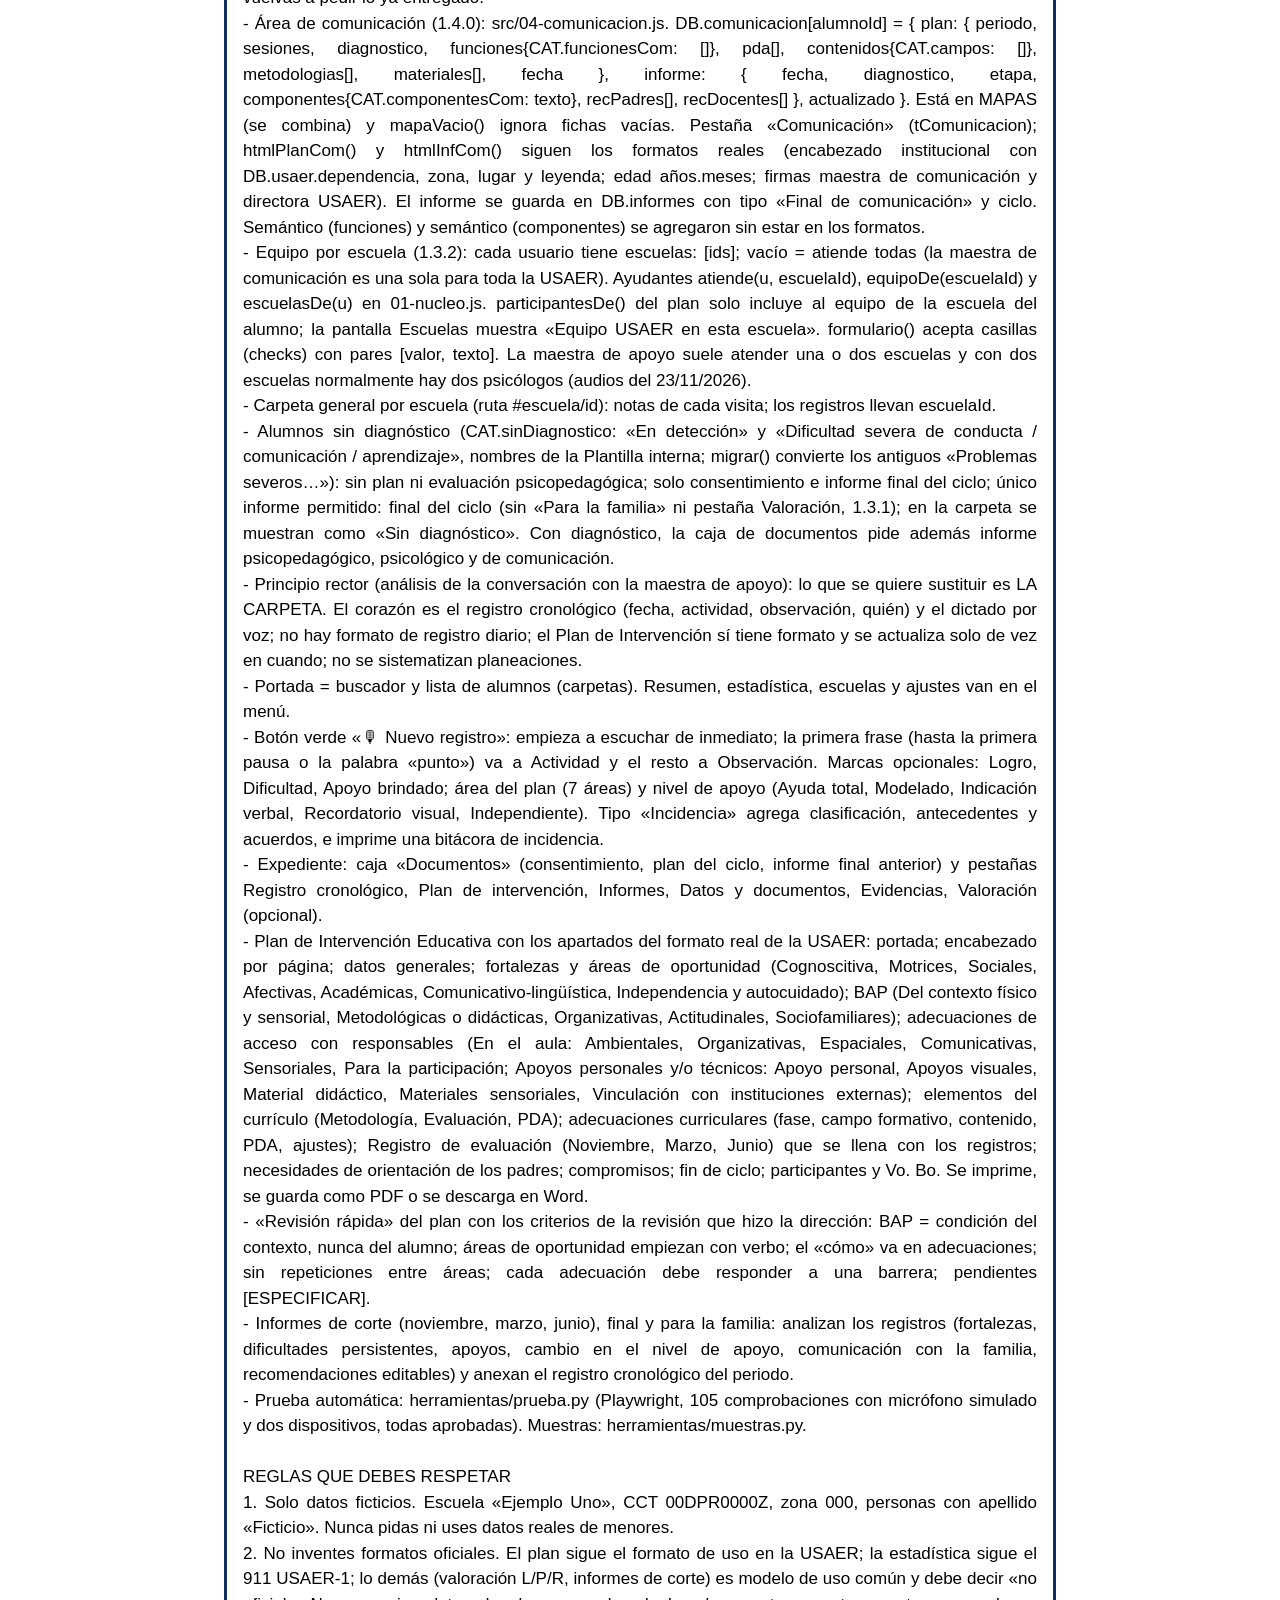
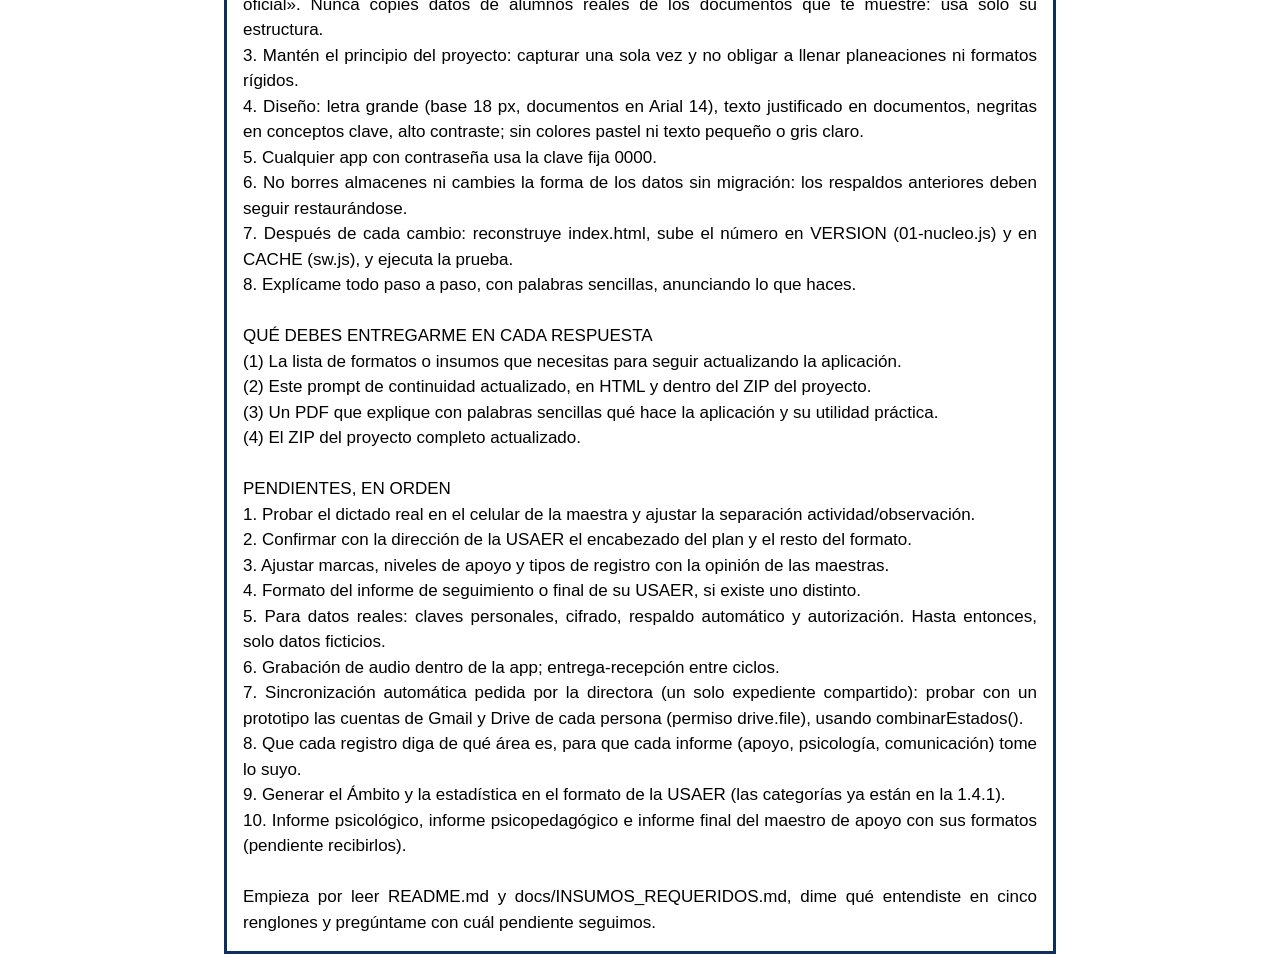
==== commit b1ec6a1e: "EVAU 1.7.0: evaluación psicopedagógica e informe final de la maestra de apoyo Pestaña «Evaluación e " ====
--- a/docs/PROMPT_CONTINUIDAD.html
+++ b/docs/PROMPT_CONTINUIDAD.html
@@ -3,15 +3,15 @@
 h1{color:#0f2f5c}button{font:inherit;font-weight:bold;background:#0f2f5c;color:#fff;border:0;border-radius:.5rem;padding:.7rem 1.2rem;cursor:pointer}
 pre{white-space:pre-wrap;border:3px solid #0f2f5c;padding:1rem;font-family:Arial,sans-serif;font-size:17px;text-align:justify}
 </style></head><body>
-<h1>Prompt de continuidad · EVAU 1.6.0</h1>
-<p><strong>Cómo usarlo:</strong> en la otra IA o cuenta, adjunte el archivo <strong>EVAU-v1.6.0.zip</strong> y pegue el texto de abajo.</p>
+<h1>Prompt de continuidad · EVAU 1.7.0</h1>
+<p><strong>Cómo usarlo:</strong> en la otra IA o cuenta, adjunte el archivo <strong>EVAU-v1.7.0.zip</strong> y pegue el texto de abajo.</p>
 <p><button id="c">Copiar el prompt</button> <strong id="ok"></strong></p>
-<pre id="p">Eres mi asistente de desarrollo para EVAU (Expediente Vivo de Atención USAER/UDEEI). Te adjunto EVAU-v1.6.0.zip con el proyecto completo. Trabaja en español de México.
+<pre id="p">Eres mi asistente de desarrollo para EVAU (Expediente Vivo de Atención USAER/UDEEI). Te adjunto EVAU-v1.7.0.zip con el proyecto completo. Trabaja en español de México.
 
 QUIÉN SOY
 Soy el Profr. Eduardo Kantún Martínez, Promotor de Lectura de una primaria pública de la Ciudad de México. No soy programador. EVAU nace de la práctica real de una maestra de apoyo USAER (mi hermana): sustituir la carpeta física por un registro cronológico capturado una sola vez, por voz, texto o foto, del que salen solos los informes.
 
-QUÉ ES EVAU HOY (versión 1.6.0, 25 de noviembre de 2026)
+QUÉ ES EVAU HOY (versión 1.7.0, 25 de noviembre de 2026)
 - Aplicación web progresiva en un solo archivo index.html (HTML, CSS y JavaScript puros, sin bibliotecas), más manifest.webmanifest, sw.js e icons/.
 - Código fuente en src/ (base.html, estilos.css, 01-nucleo.js, 02-pantallas.js, 03-expediente.js). index.html se genera con: python3 herramientas/construir.py .
 - Datos solo en el navegador (IndexedDB: «kv» con el estado, versión de datos 2; «archivos» con evidencias y documentos). No hay servidor. La función migrar() convierte datos y respaldos 1.0.
@@ -19,6 +19,7 @@
 - Combinar (1.3): combinarEstados(local, entrante) junta por id (y por alumno en planes y valoraciones); gana el sello más reciente; los borrados más recientes que el dato lo quitan; la bitácora se une sin repetir. Ajustes muestra el resumen antes de aplicar. «Reemplazar todo» solo para un dispositivo nuevo. Los registros de ejemplo tienen id fijo (r1, r2…).
 - Dictado (1.3), según el documento «Dictado por voz en aplicaciones web» del 23/11/2026: encenderDictado() es el único dictador (continuo, se vuelve a encender solo, interimResults apagado en Android, solo escribe resultados definitivos, respeta lo corregido a mano, unirFrases() quita repeticiones ampliadas, mensajes por cada error, se apaga tras un minuto de silencio). formulario() pone 🎙 en cada textarea (en listas cada pausa es un renglón). buscarPorVoz() encuentra alumnos aunque se diga mal (clave fonética, distancia de edición, peso de palabras raras, umbral 0.7 y margen 0.1). Guías «Cómo dictar aquí» con ejemplos que pasan por el mismo lector.
 - Clave fija 0000. Perfiles: maestra/o de apoyo, psicología, comunicación y dirección (consulta todo y escribe solo en la carpeta general de cada escuela).
+- 1.7.0 (src/07-apoyo.js): DB.apoyo[alumnoId] = { eval: {...17 apartados...}, final: {..., campos{CAT.campos}}, actualizado }; en MAPAS; htmlEval() e htmlFinalApoyo() siguen los formatos reales de la maestra de apoyo; propuestaFinal() llena cuadros vacíos con el plan, comunicación y registros con marca Logro; tipos de informe «Evaluación psicopedagógica» y «Final de la maestra de apoyo» cumplen la caja de documentos.
 - 1.6.0 (src/06-psicologia.js): DB.psicologia[alumnoId] = { plan: { modalidad, sesiones, periodo, diagnostico, fecha, areas: [{ area, funciones[], actividades[], indicadores[], campos[], aprendizajes[], adecuaciones[] }] }, informe: { fecha, conceptual, practico, social, sugPadres[], sugMaestro[] }, actualizado }; en MAPAS; htmlPlanPsi() e htmlInfPsi() siguen los formatos reales; el informe se guarda con tipo «Final de psicología». Ya no falta el formato de psicología.
 - 1.5.0 (src/05-ordenes.js): «Pedir por voz» (interpretarOrden: registro, carpeta, plan, informe, comunicación, respaldo, estadística, pantallas; pregunta si hay duda), clave personal (usuario.clave = huella SHA-256 de EVAU|id|clave; sin clave = 0000), CURP (normCurp, validarCurp en el formulario con c.normalizar y c.validar; unirPorCurp() dentro de combinarEstados), aviso de respaldo (localStorage evau-ultimo-respaldo, 7 días) y combinar varios archivos a la vez. Modelo de trabajo acordado: sin servidor ni tiempo real; cada quien registra en su aparato (o uno por escuela) y se juntan los respaldos con «Combinar».
 - 1.4.1: CAT.condiciones = catálogo de la Plantilla interna (911 USAER-1); logotipos opcionales DB.usaer.logoIzq/logoDer (dataURL) en Ajustes, usados en la portada del plan y en los formatos de comunicación; herramientas/insumos_formulario.gs crea el formulario de Google de insumos pendientes. La lista de insumos (docs/INSUMOS_REQUERIDOS.md) separa lo ya entregado de lo pendiente: NO vuelvas a pedir lo ya entregado.
@@ -33,7 +34,7 @@
 - Plan de Intervención Educativa con los apartados del formato real de la USAER: portada; encabezado por página; datos generales; fortalezas y áreas de oportunidad (Cognoscitiva, Motrices, Sociales, Afectivas, Académicas, Comunicativo-lingüística, Independencia y autocuidado); BAP (Del contexto físico y sensorial, Metodológicas o didácticas, Organizativas, Actitudinales, Sociofamiliares); adecuaciones de acceso con responsables (En el aula: Ambientales, Organizativas, Espaciales, Comunicativas, Sensoriales, Para la participación; Apoyos personales y/o técnicos: Apoyo personal, Apoyos visuales, Material didáctico, Materiales sensoriales, Vinculación con instituciones externas); elementos del currículo (Metodología, Evaluación, PDA); adecuaciones curriculares (fase, campo formativo, contenido, PDA, ajustes); Registro de evaluación (Noviembre, Marzo, Junio) que se llena con los registros; necesidades de orientación de los padres; compromisos; fin de ciclo; participantes y Vo. Bo. Se imprime, se guarda como PDF o se descarga en Word.
 - «Revisión rápida» del plan con los criterios de la revisión que hizo la dirección: BAP = condición del contexto, nunca del alumno; áreas de oportunidad empiezan con verbo; el «cómo» va en adecuaciones; sin repeticiones entre áreas; cada adecuación debe responder a una barrera; pendientes [ESPECIFICAR].
 - Informes de corte (noviembre, marzo, junio), final y para la familia: analizan los registros (fortalezas, dificultades persistentes, apoyos, cambio en el nivel de apoyo, comunicación con la familia, recomendaciones editables) y anexan el registro cronológico del periodo.
-- Prueba automática: herramientas/prueba.py (Playwright, 99 comprobaciones con micrófono simulado y dos dispositivos, todas aprobadas). Muestras: herramientas/muestras.py.
+- Prueba automática: herramientas/prueba.py (Playwright, 105 comprobaciones con micrófono simulado y dos dispositivos, todas aprobadas). Muestras: herramientas/muestras.py.
 
 REGLAS QUE DEBES RESPETAR
 1. Solo datos ficticios. Escuela «Ejemplo Uno», CCT 00DPR0000Z, zona 000, personas con apellido «Ficticio». Nunca pidas ni uses datos reales de menores.
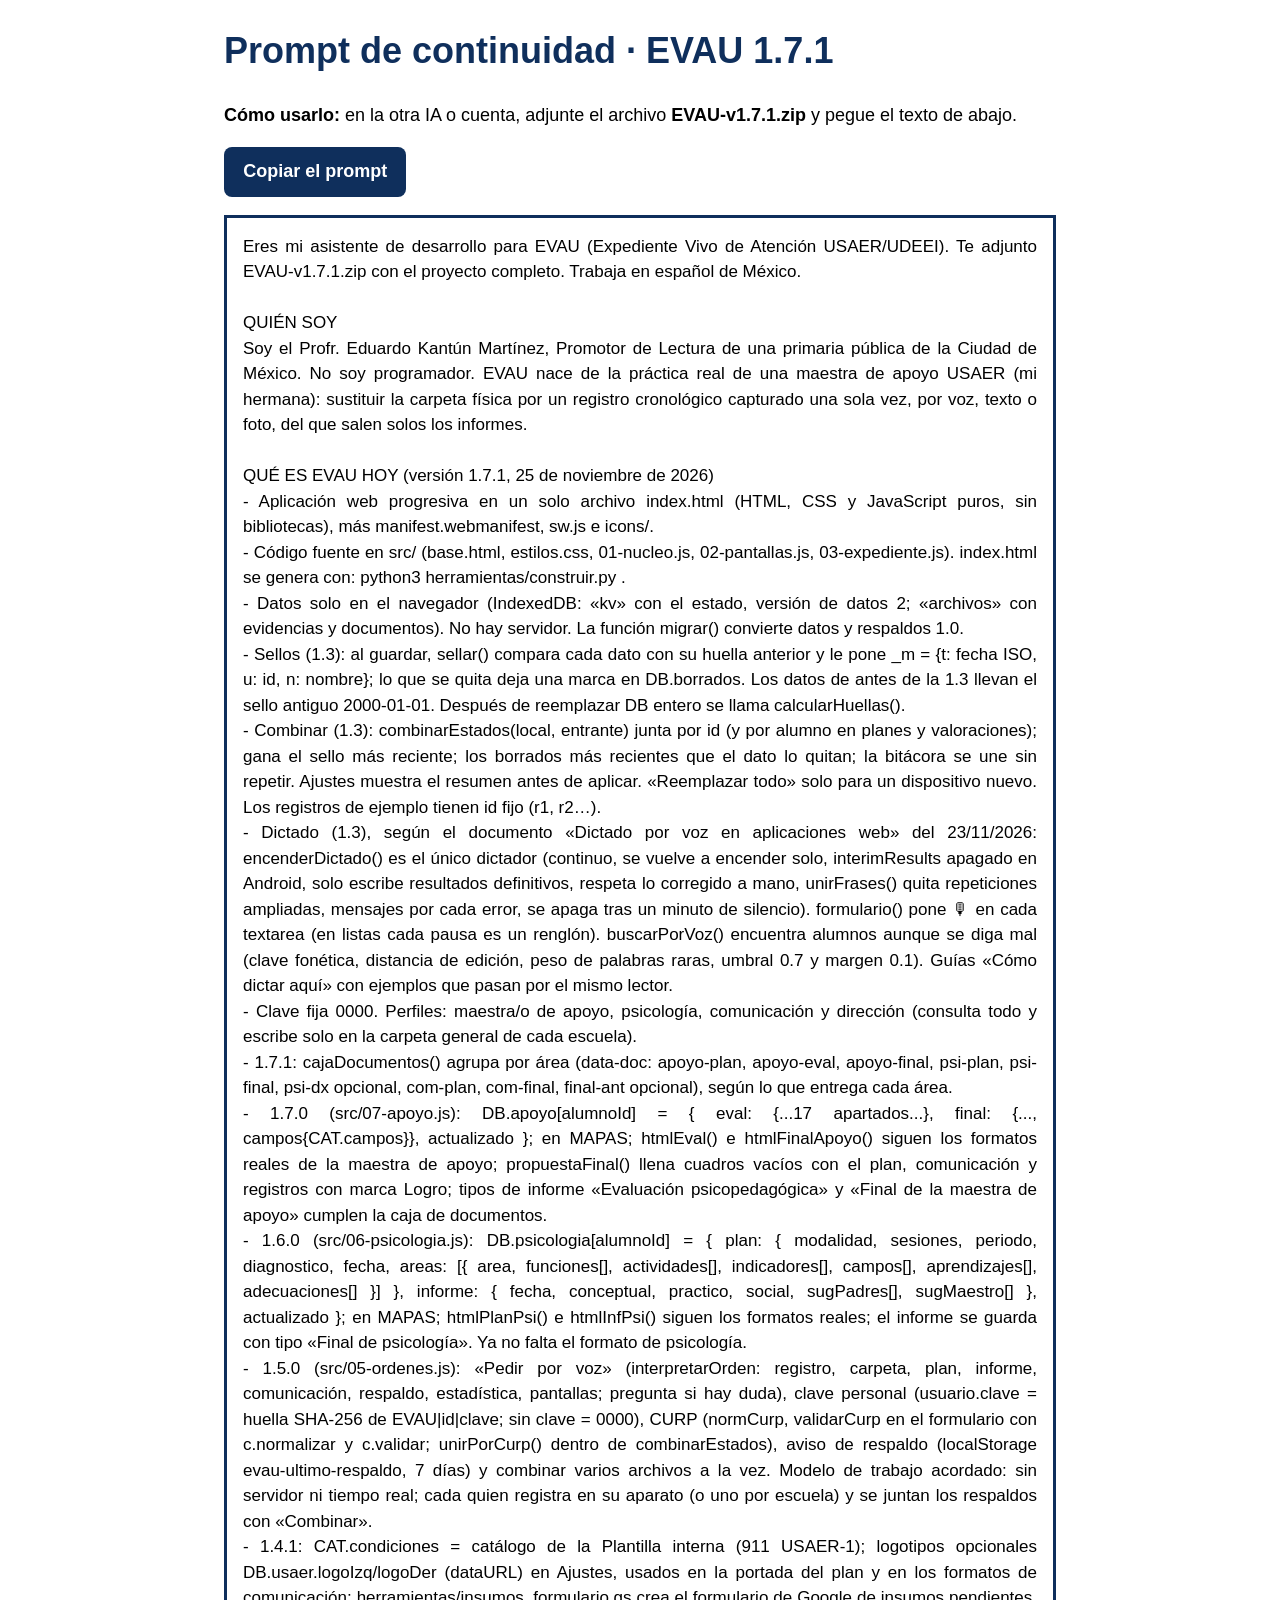
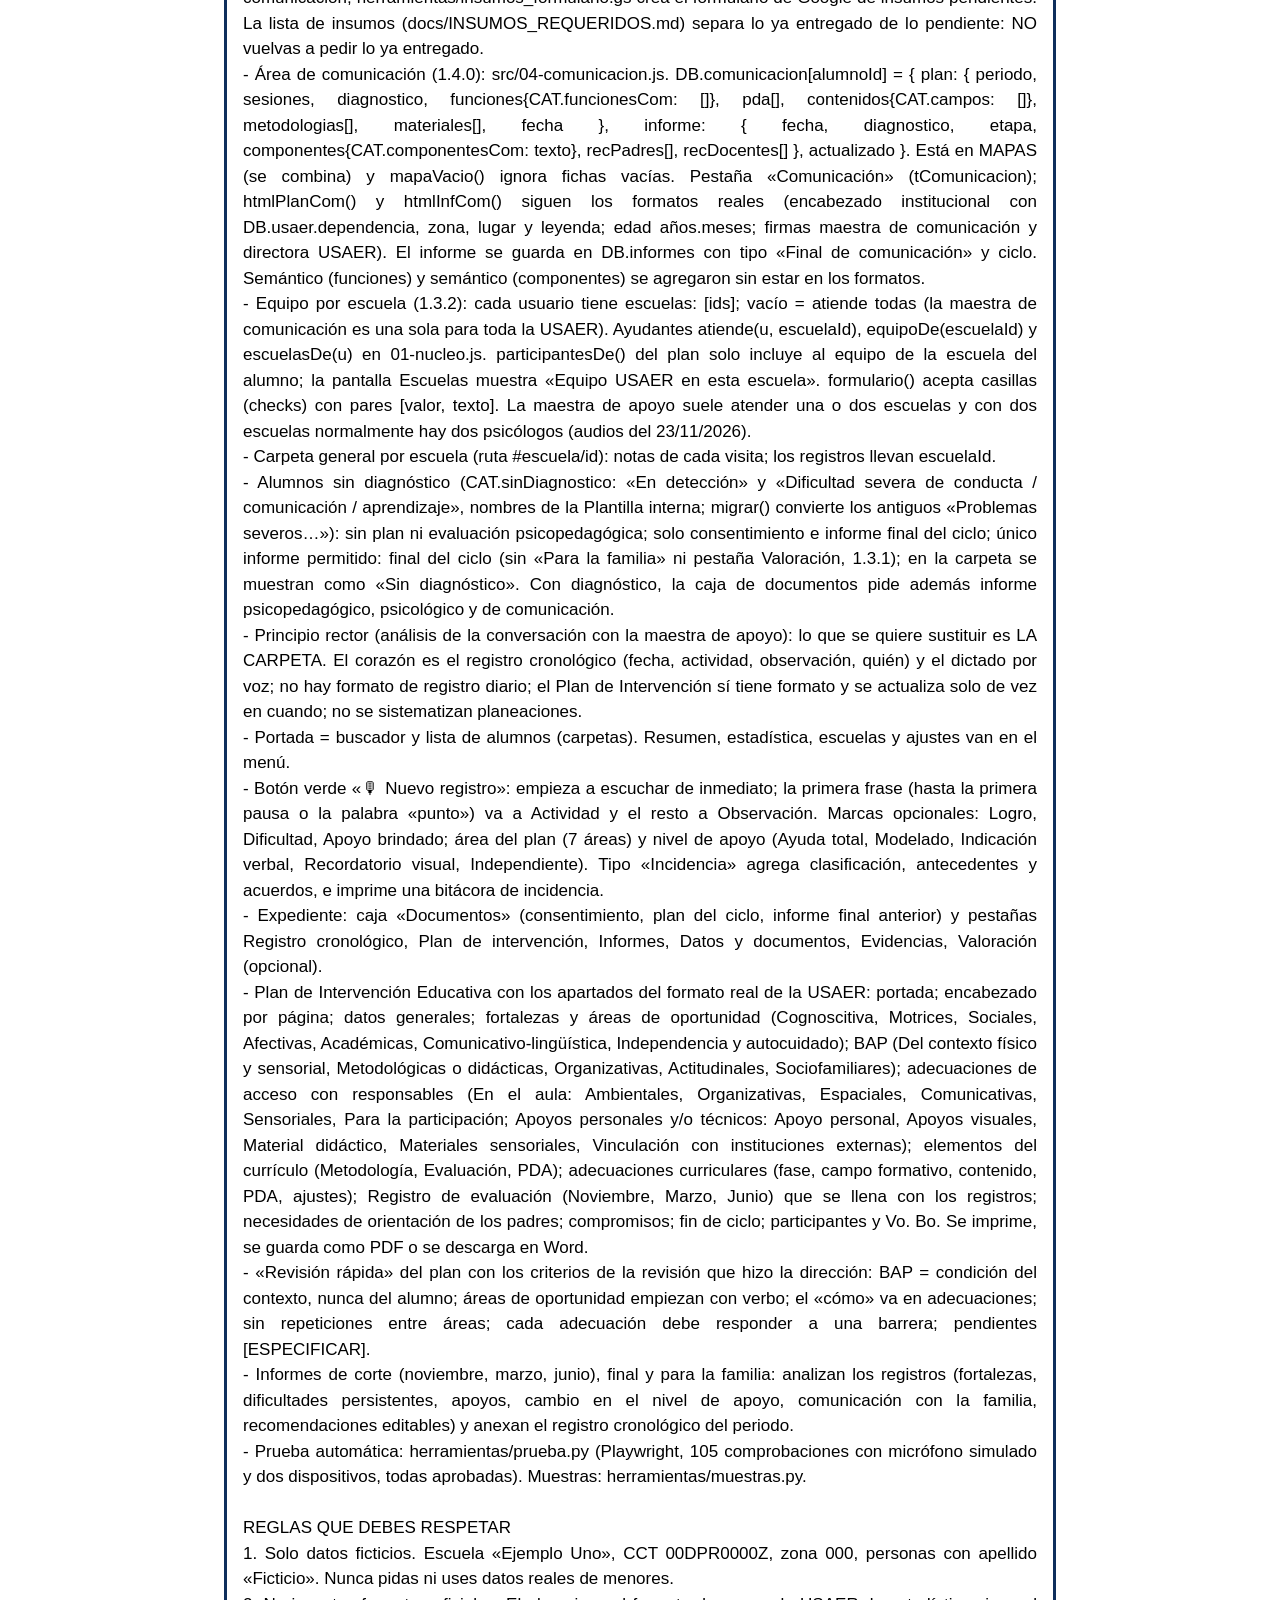
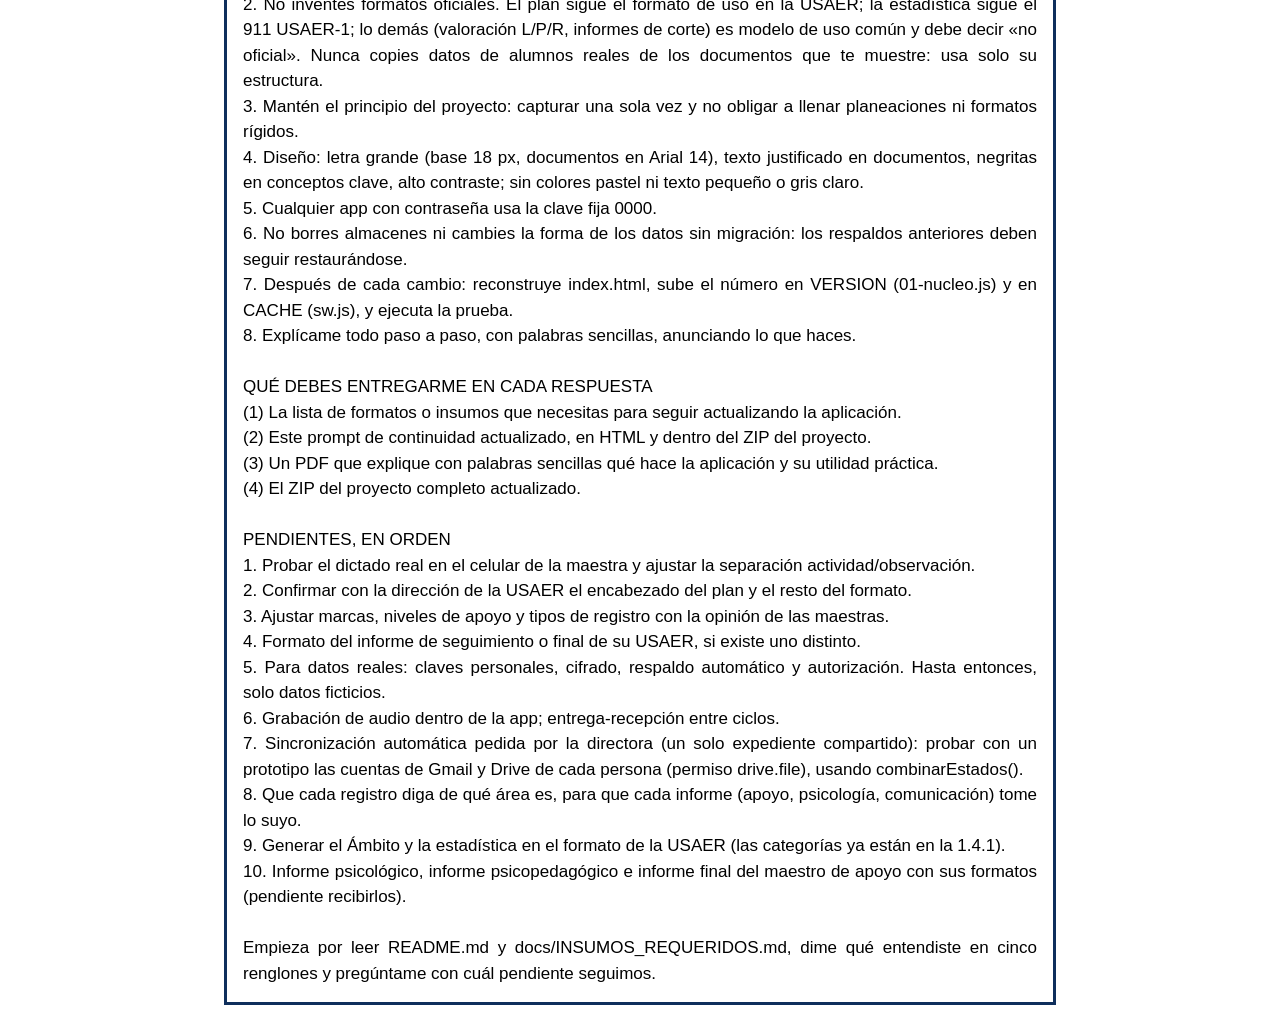
==== commit 011c0881: "EVAU 1.7.1: documentos por área, como los entrega cada una Caja de documentos agrupada: apoyo (plan " ====
--- a/docs/PROMPT_CONTINUIDAD.html
+++ b/docs/PROMPT_CONTINUIDAD.html
@@ -3,15 +3,15 @@
 h1{color:#0f2f5c}button{font:inherit;font-weight:bold;background:#0f2f5c;color:#fff;border:0;border-radius:.5rem;padding:.7rem 1.2rem;cursor:pointer}
 pre{white-space:pre-wrap;border:3px solid #0f2f5c;padding:1rem;font-family:Arial,sans-serif;font-size:17px;text-align:justify}
 </style></head><body>
-<h1>Prompt de continuidad · EVAU 1.7.0</h1>
-<p><strong>Cómo usarlo:</strong> en la otra IA o cuenta, adjunte el archivo <strong>EVAU-v1.7.0.zip</strong> y pegue el texto de abajo.</p>
+<h1>Prompt de continuidad · EVAU 1.7.1</h1>
+<p><strong>Cómo usarlo:</strong> en la otra IA o cuenta, adjunte el archivo <strong>EVAU-v1.7.1.zip</strong> y pegue el texto de abajo.</p>
 <p><button id="c">Copiar el prompt</button> <strong id="ok"></strong></p>
-<pre id="p">Eres mi asistente de desarrollo para EVAU (Expediente Vivo de Atención USAER/UDEEI). Te adjunto EVAU-v1.7.0.zip con el proyecto completo. Trabaja en español de México.
+<pre id="p">Eres mi asistente de desarrollo para EVAU (Expediente Vivo de Atención USAER/UDEEI). Te adjunto EVAU-v1.7.1.zip con el proyecto completo. Trabaja en español de México.
 
 QUIÉN SOY
 Soy el Profr. Eduardo Kantún Martínez, Promotor de Lectura de una primaria pública de la Ciudad de México. No soy programador. EVAU nace de la práctica real de una maestra de apoyo USAER (mi hermana): sustituir la carpeta física por un registro cronológico capturado una sola vez, por voz, texto o foto, del que salen solos los informes.
 
-QUÉ ES EVAU HOY (versión 1.7.0, 25 de noviembre de 2026)
+QUÉ ES EVAU HOY (versión 1.7.1, 25 de noviembre de 2026)
 - Aplicación web progresiva en un solo archivo index.html (HTML, CSS y JavaScript puros, sin bibliotecas), más manifest.webmanifest, sw.js e icons/.
 - Código fuente en src/ (base.html, estilos.css, 01-nucleo.js, 02-pantallas.js, 03-expediente.js). index.html se genera con: python3 herramientas/construir.py .
 - Datos solo en el navegador (IndexedDB: «kv» con el estado, versión de datos 2; «archivos» con evidencias y documentos). No hay servidor. La función migrar() convierte datos y respaldos 1.0.
@@ -19,6 +19,7 @@
 - Combinar (1.3): combinarEstados(local, entrante) junta por id (y por alumno en planes y valoraciones); gana el sello más reciente; los borrados más recientes que el dato lo quitan; la bitácora se une sin repetir. Ajustes muestra el resumen antes de aplicar. «Reemplazar todo» solo para un dispositivo nuevo. Los registros de ejemplo tienen id fijo (r1, r2…).
 - Dictado (1.3), según el documento «Dictado por voz en aplicaciones web» del 23/11/2026: encenderDictado() es el único dictador (continuo, se vuelve a encender solo, interimResults apagado en Android, solo escribe resultados definitivos, respeta lo corregido a mano, unirFrases() quita repeticiones ampliadas, mensajes por cada error, se apaga tras un minuto de silencio). formulario() pone 🎙 en cada textarea (en listas cada pausa es un renglón). buscarPorVoz() encuentra alumnos aunque se diga mal (clave fonética, distancia de edición, peso de palabras raras, umbral 0.7 y margen 0.1). Guías «Cómo dictar aquí» con ejemplos que pasan por el mismo lector.
 - Clave fija 0000. Perfiles: maestra/o de apoyo, psicología, comunicación y dirección (consulta todo y escribe solo en la carpeta general de cada escuela).
+- 1.7.1: cajaDocumentos() agrupa por área (data-doc: apoyo-plan, apoyo-eval, apoyo-final, psi-plan, psi-final, psi-dx opcional, com-plan, com-final, final-ant opcional), según lo que entrega cada área.
 - 1.7.0 (src/07-apoyo.js): DB.apoyo[alumnoId] = { eval: {...17 apartados...}, final: {..., campos{CAT.campos}}, actualizado }; en MAPAS; htmlEval() e htmlFinalApoyo() siguen los formatos reales de la maestra de apoyo; propuestaFinal() llena cuadros vacíos con el plan, comunicación y registros con marca Logro; tipos de informe «Evaluación psicopedagógica» y «Final de la maestra de apoyo» cumplen la caja de documentos.
 - 1.6.0 (src/06-psicologia.js): DB.psicologia[alumnoId] = { plan: { modalidad, sesiones, periodo, diagnostico, fecha, areas: [{ area, funciones[], actividades[], indicadores[], campos[], aprendizajes[], adecuaciones[] }] }, informe: { fecha, conceptual, practico, social, sugPadres[], sugMaestro[] }, actualizado }; en MAPAS; htmlPlanPsi() e htmlInfPsi() siguen los formatos reales; el informe se guarda con tipo «Final de psicología». Ya no falta el formato de psicología.
 - 1.5.0 (src/05-ordenes.js): «Pedir por voz» (interpretarOrden: registro, carpeta, plan, informe, comunicación, respaldo, estadística, pantallas; pregunta si hay duda), clave personal (usuario.clave = huella SHA-256 de EVAU|id|clave; sin clave = 0000), CURP (normCurp, validarCurp en el formulario con c.normalizar y c.validar; unirPorCurp() dentro de combinarEstados), aviso de respaldo (localStorage evau-ultimo-respaldo, 7 días) y combinar varios archivos a la vez. Modelo de trabajo acordado: sin servidor ni tiempo real; cada quien registra en su aparato (o uno por escuela) y se juntan los respaldos con «Combinar».
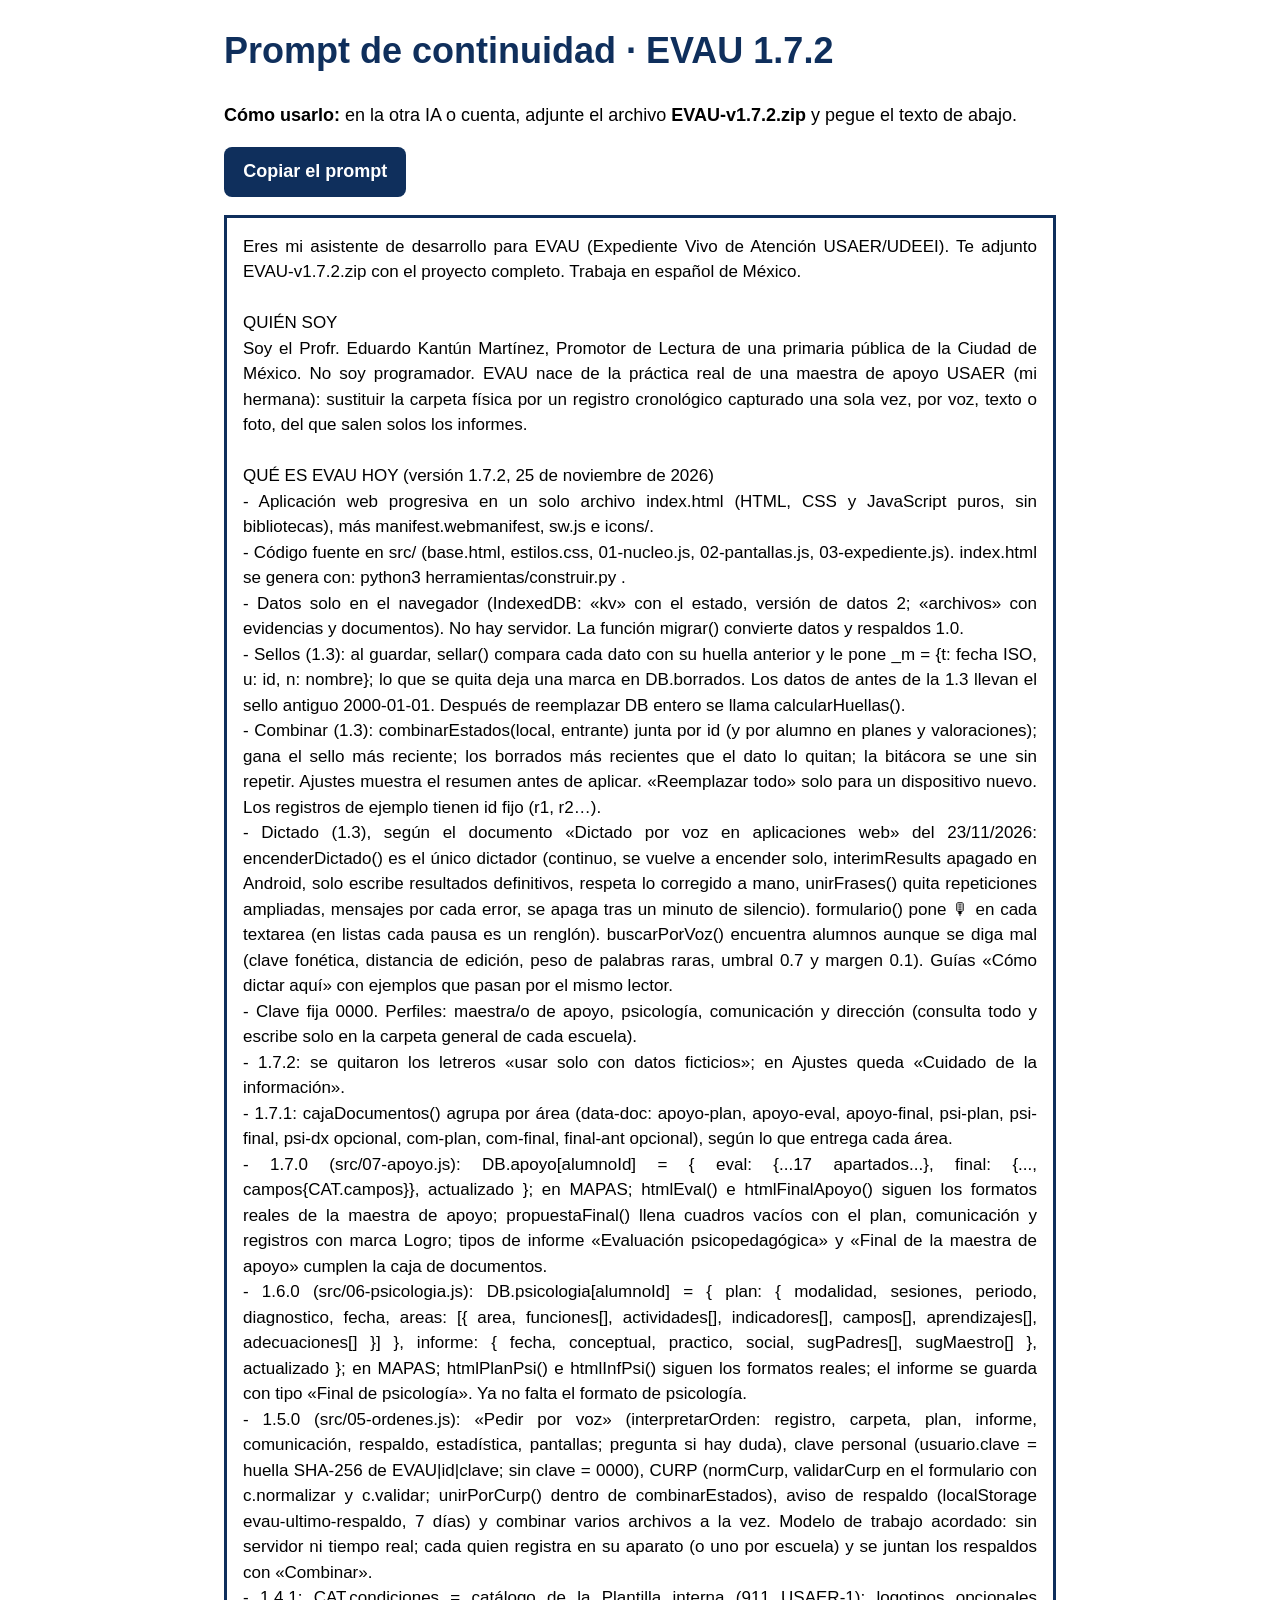
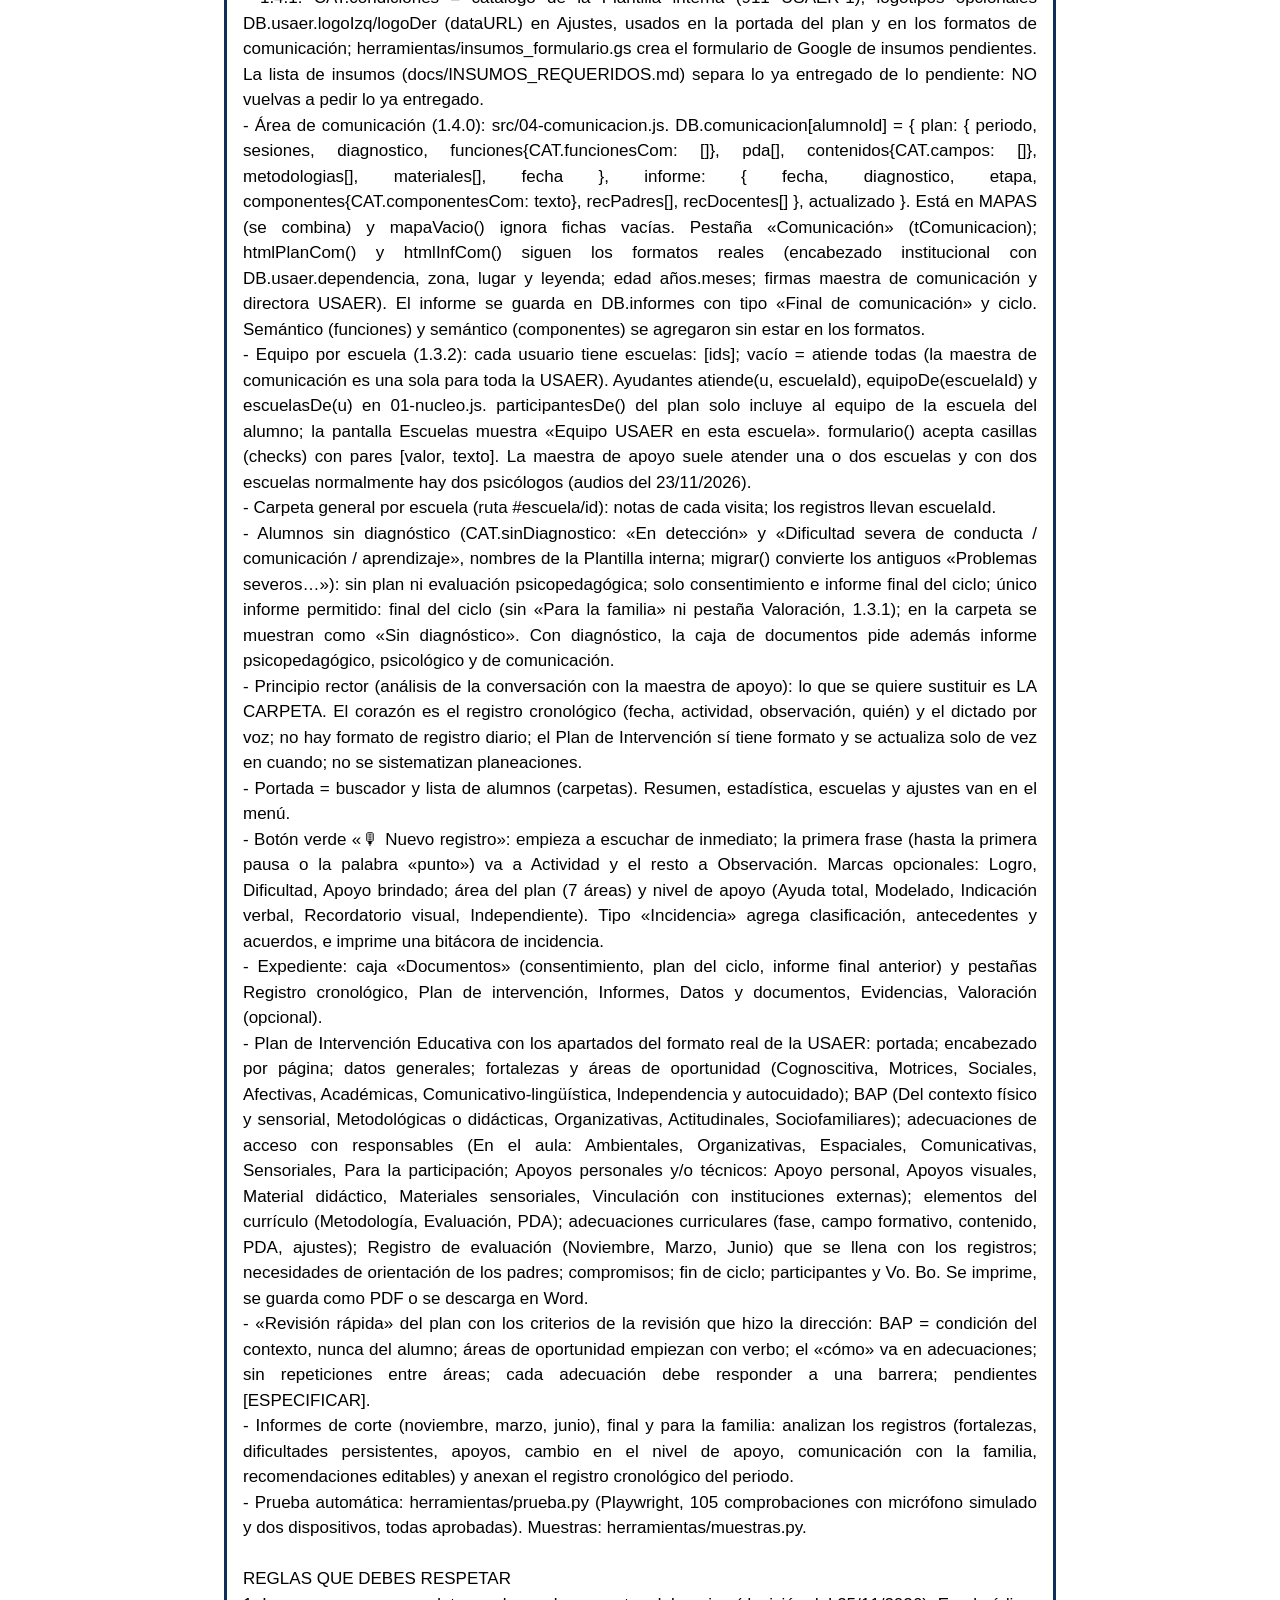
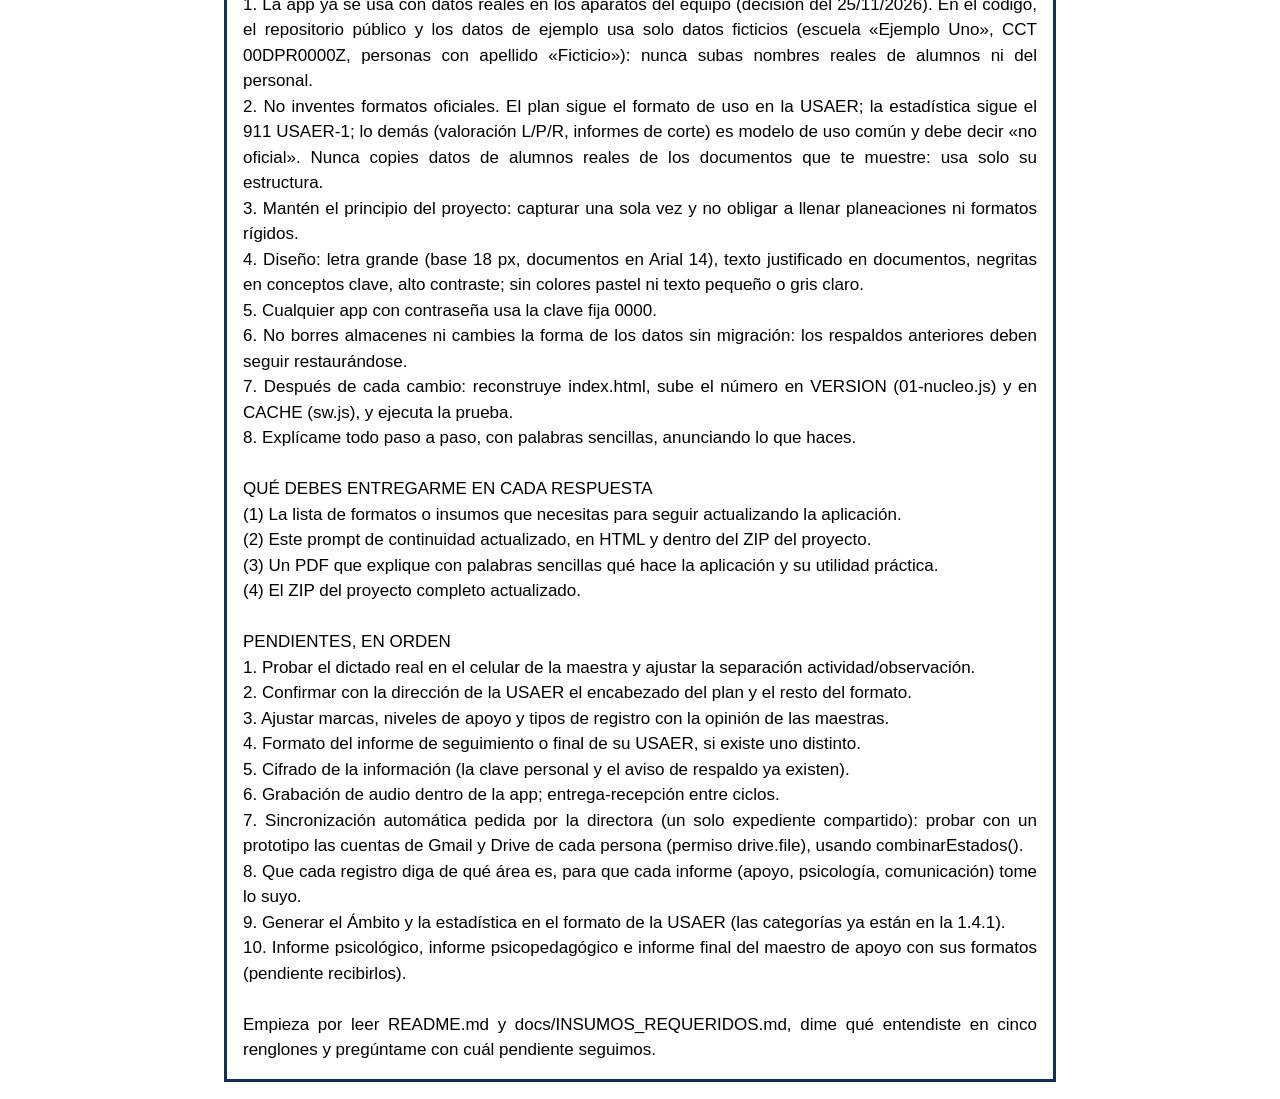
==== commit cecfc9c1: "EVAU 1.7.2: quitar los letreros de «solo datos ficticios» La app ya se usa con datos reales en los a" ====
--- a/docs/PROMPT_CONTINUIDAD.html
+++ b/docs/PROMPT_CONTINUIDAD.html
@@ -3,15 +3,15 @@
 h1{color:#0f2f5c}button{font:inherit;font-weight:bold;background:#0f2f5c;color:#fff;border:0;border-radius:.5rem;padding:.7rem 1.2rem;cursor:pointer}
 pre{white-space:pre-wrap;border:3px solid #0f2f5c;padding:1rem;font-family:Arial,sans-serif;font-size:17px;text-align:justify}
 </style></head><body>
-<h1>Prompt de continuidad · EVAU 1.7.1</h1>
-<p><strong>Cómo usarlo:</strong> en la otra IA o cuenta, adjunte el archivo <strong>EVAU-v1.7.1.zip</strong> y pegue el texto de abajo.</p>
+<h1>Prompt de continuidad · EVAU 1.7.2</h1>
+<p><strong>Cómo usarlo:</strong> en la otra IA o cuenta, adjunte el archivo <strong>EVAU-v1.7.2.zip</strong> y pegue el texto de abajo.</p>
 <p><button id="c">Copiar el prompt</button> <strong id="ok"></strong></p>
-<pre id="p">Eres mi asistente de desarrollo para EVAU (Expediente Vivo de Atención USAER/UDEEI). Te adjunto EVAU-v1.7.1.zip con el proyecto completo. Trabaja en español de México.
+<pre id="p">Eres mi asistente de desarrollo para EVAU (Expediente Vivo de Atención USAER/UDEEI). Te adjunto EVAU-v1.7.2.zip con el proyecto completo. Trabaja en español de México.
 
 QUIÉN SOY
 Soy el Profr. Eduardo Kantún Martínez, Promotor de Lectura de una primaria pública de la Ciudad de México. No soy programador. EVAU nace de la práctica real de una maestra de apoyo USAER (mi hermana): sustituir la carpeta física por un registro cronológico capturado una sola vez, por voz, texto o foto, del que salen solos los informes.
 
-QUÉ ES EVAU HOY (versión 1.7.1, 25 de noviembre de 2026)
+QUÉ ES EVAU HOY (versión 1.7.2, 25 de noviembre de 2026)
 - Aplicación web progresiva en un solo archivo index.html (HTML, CSS y JavaScript puros, sin bibliotecas), más manifest.webmanifest, sw.js e icons/.
 - Código fuente en src/ (base.html, estilos.css, 01-nucleo.js, 02-pantallas.js, 03-expediente.js). index.html se genera con: python3 herramientas/construir.py .
 - Datos solo en el navegador (IndexedDB: «kv» con el estado, versión de datos 2; «archivos» con evidencias y documentos). No hay servidor. La función migrar() convierte datos y respaldos 1.0.
@@ -19,6 +19,7 @@
 - Combinar (1.3): combinarEstados(local, entrante) junta por id (y por alumno en planes y valoraciones); gana el sello más reciente; los borrados más recientes que el dato lo quitan; la bitácora se une sin repetir. Ajustes muestra el resumen antes de aplicar. «Reemplazar todo» solo para un dispositivo nuevo. Los registros de ejemplo tienen id fijo (r1, r2…).
 - Dictado (1.3), según el documento «Dictado por voz en aplicaciones web» del 23/11/2026: encenderDictado() es el único dictador (continuo, se vuelve a encender solo, interimResults apagado en Android, solo escribe resultados definitivos, respeta lo corregido a mano, unirFrases() quita repeticiones ampliadas, mensajes por cada error, se apaga tras un minuto de silencio). formulario() pone 🎙 en cada textarea (en listas cada pausa es un renglón). buscarPorVoz() encuentra alumnos aunque se diga mal (clave fonética, distancia de edición, peso de palabras raras, umbral 0.7 y margen 0.1). Guías «Cómo dictar aquí» con ejemplos que pasan por el mismo lector.
 - Clave fija 0000. Perfiles: maestra/o de apoyo, psicología, comunicación y dirección (consulta todo y escribe solo en la carpeta general de cada escuela).
+- 1.7.2: se quitaron los letreros «usar solo con datos ficticios»; en Ajustes queda «Cuidado de la información».
 - 1.7.1: cajaDocumentos() agrupa por área (data-doc: apoyo-plan, apoyo-eval, apoyo-final, psi-plan, psi-final, psi-dx opcional, com-plan, com-final, final-ant opcional), según lo que entrega cada área.
 - 1.7.0 (src/07-apoyo.js): DB.apoyo[alumnoId] = { eval: {...17 apartados...}, final: {..., campos{CAT.campos}}, actualizado }; en MAPAS; htmlEval() e htmlFinalApoyo() siguen los formatos reales de la maestra de apoyo; propuestaFinal() llena cuadros vacíos con el plan, comunicación y registros con marca Logro; tipos de informe «Evaluación psicopedagógica» y «Final de la maestra de apoyo» cumplen la caja de documentos.
 - 1.6.0 (src/06-psicologia.js): DB.psicologia[alumnoId] = { plan: { modalidad, sesiones, periodo, diagnostico, fecha, areas: [{ area, funciones[], actividades[], indicadores[], campos[], aprendizajes[], adecuaciones[] }] }, informe: { fecha, conceptual, practico, social, sugPadres[], sugMaestro[] }, actualizado }; en MAPAS; htmlPlanPsi() e htmlInfPsi() siguen los formatos reales; el informe se guarda con tipo «Final de psicología». Ya no falta el formato de psicología.
@@ -38,7 +39,7 @@
 - Prueba automática: herramientas/prueba.py (Playwright, 105 comprobaciones con micrófono simulado y dos dispositivos, todas aprobadas). Muestras: herramientas/muestras.py.
 
 REGLAS QUE DEBES RESPETAR
-1. Solo datos ficticios. Escuela «Ejemplo Uno», CCT 00DPR0000Z, zona 000, personas con apellido «Ficticio». Nunca pidas ni uses datos reales de menores.
+1. La app ya se usa con datos reales en los aparatos del equipo (decisión del 25/11/2026). En el código, el repositorio público y los datos de ejemplo usa solo datos ficticios (escuela «Ejemplo Uno», CCT 00DPR0000Z, personas con apellido «Ficticio»): nunca subas nombres reales de alumnos ni del personal.
 2. No inventes formatos oficiales. El plan sigue el formato de uso en la USAER; la estadística sigue el 911 USAER-1; lo demás (valoración L/P/R, informes de corte) es modelo de uso común y debe decir «no oficial». Nunca copies datos de alumnos reales de los documentos que te muestre: usa solo su estructura.
 3. Mantén el principio del proyecto: capturar una sola vez y no obligar a llenar planeaciones ni formatos rígidos.
 4. Diseño: letra grande (base 18 px, documentos en Arial 14), texto justificado en documentos, negritas en conceptos clave, alto contraste; sin colores pastel ni texto pequeño o gris claro.
@@ -58,7 +59,7 @@
 2. Confirmar con la dirección de la USAER el encabezado del plan y el resto del formato.
 3. Ajustar marcas, niveles de apoyo y tipos de registro con la opinión de las maestras.
 4. Formato del informe de seguimiento o final de su USAER, si existe uno distinto.
-5. Para datos reales: claves personales, cifrado, respaldo automático y autorización. Hasta entonces, solo datos ficticios.
+5. Cifrado de la información (la clave personal y el aviso de respaldo ya existen).
 6. Grabación de audio dentro de la app; entrega-recepción entre ciclos.
 7. Sincronización automática pedida por la directora (un solo expediente compartido): probar con un prototipo las cuentas de Gmail y Drive de cada persona (permiso drive.file), usando combinarEstados().
 8. Que cada registro diga de qué área es, para que cada informe (apoyo, psicología, comunicación) tome lo suyo.
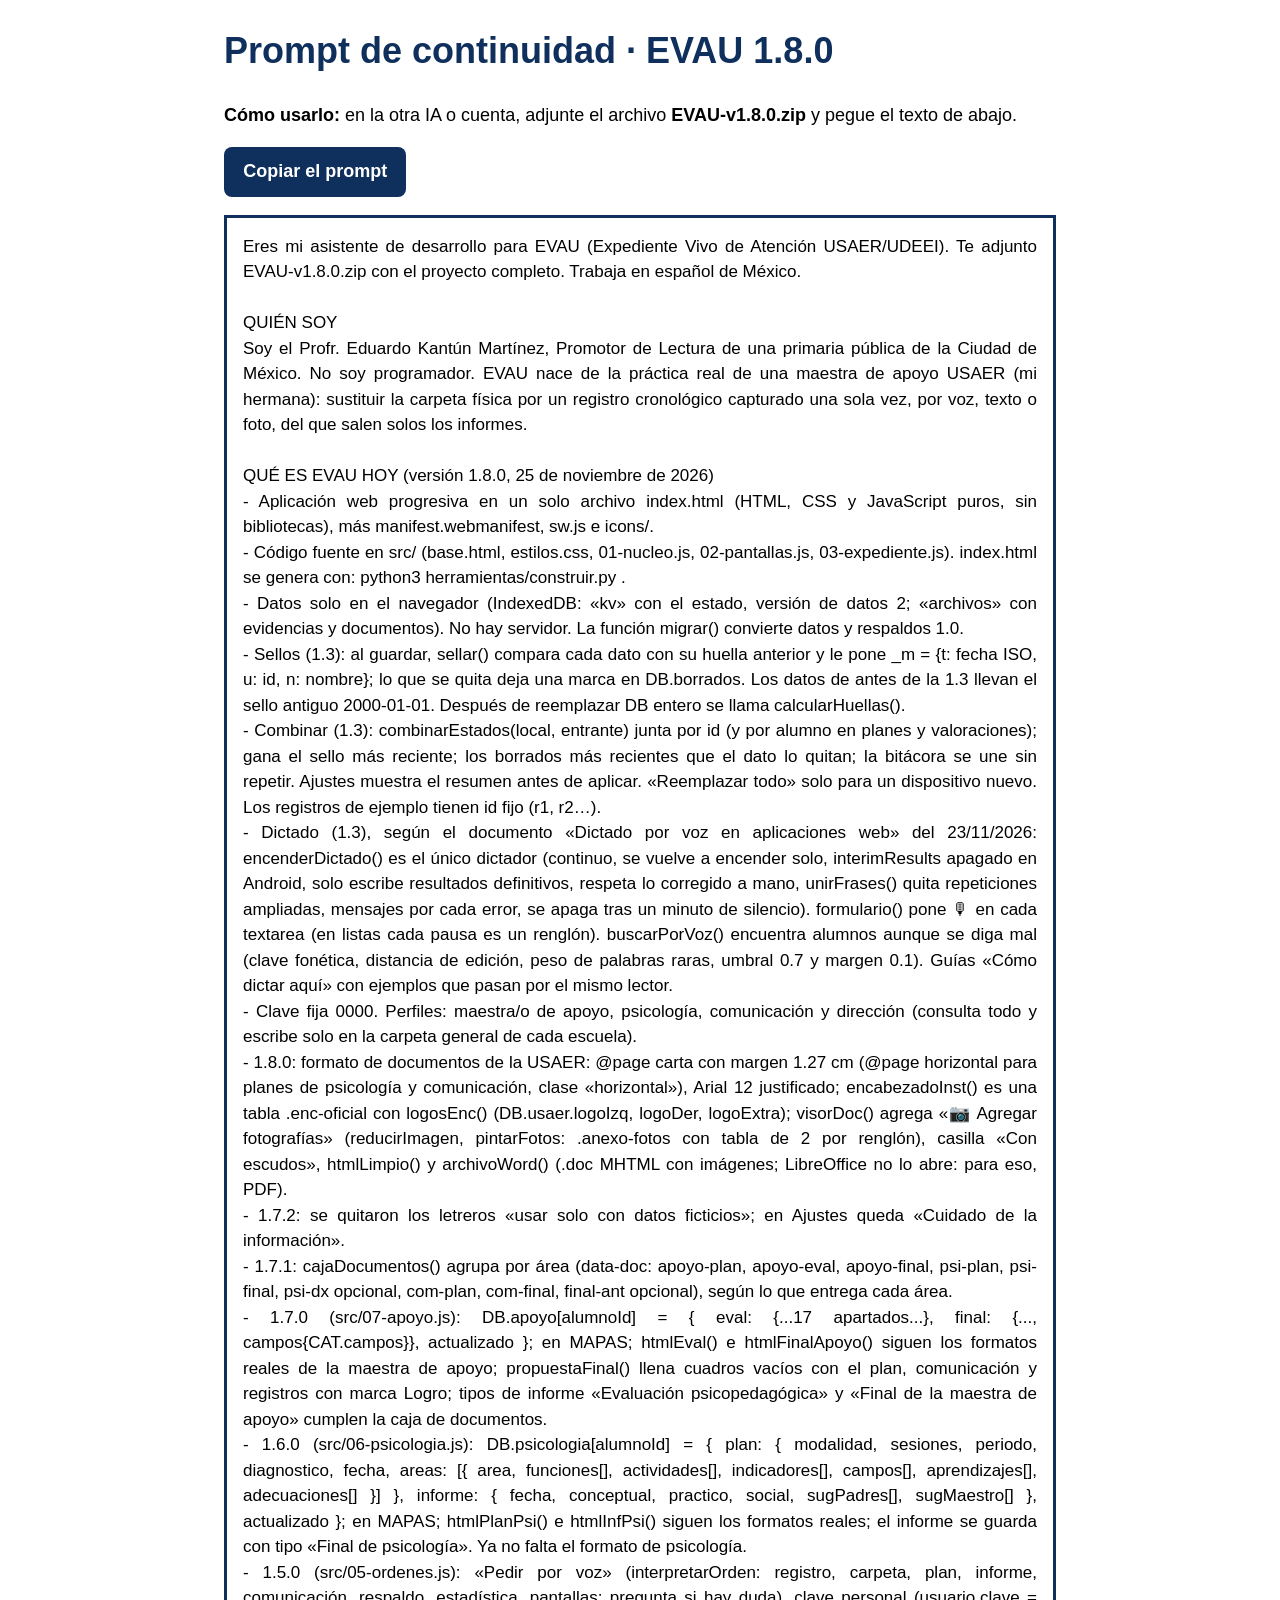
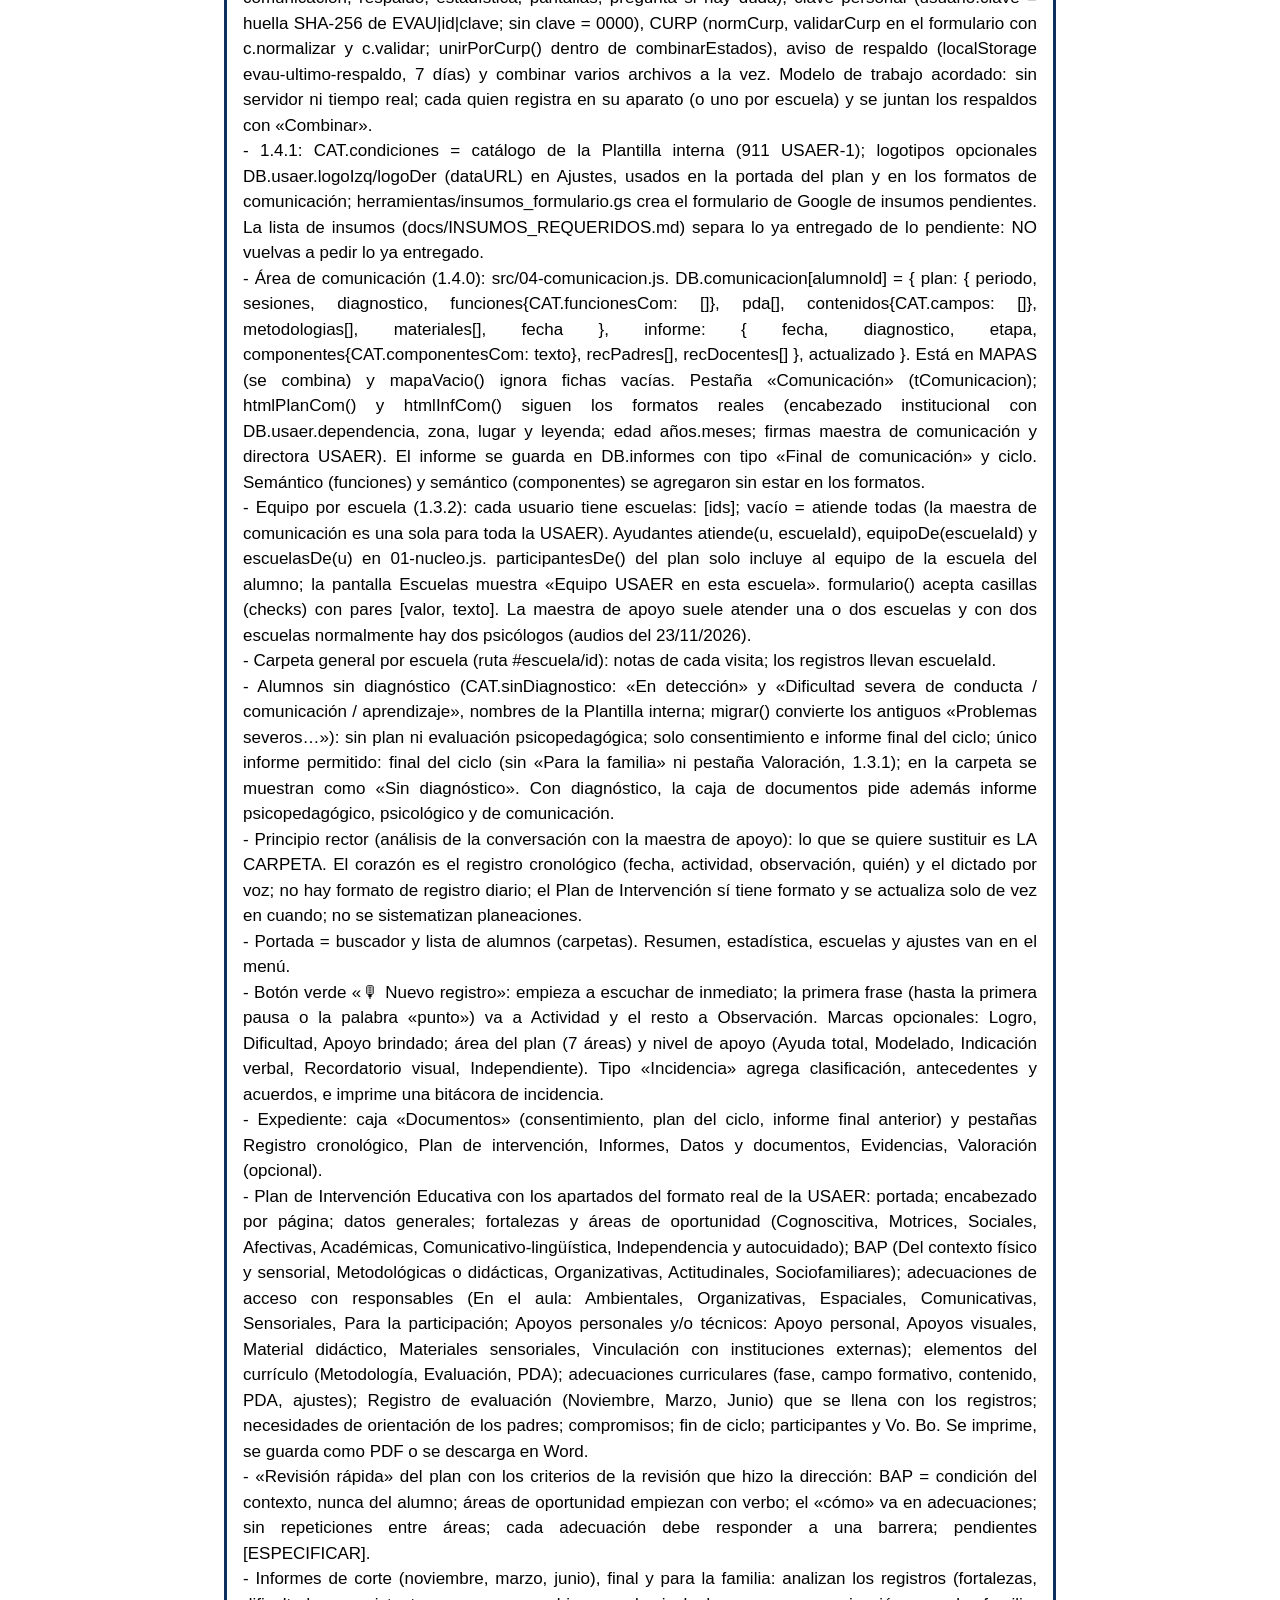
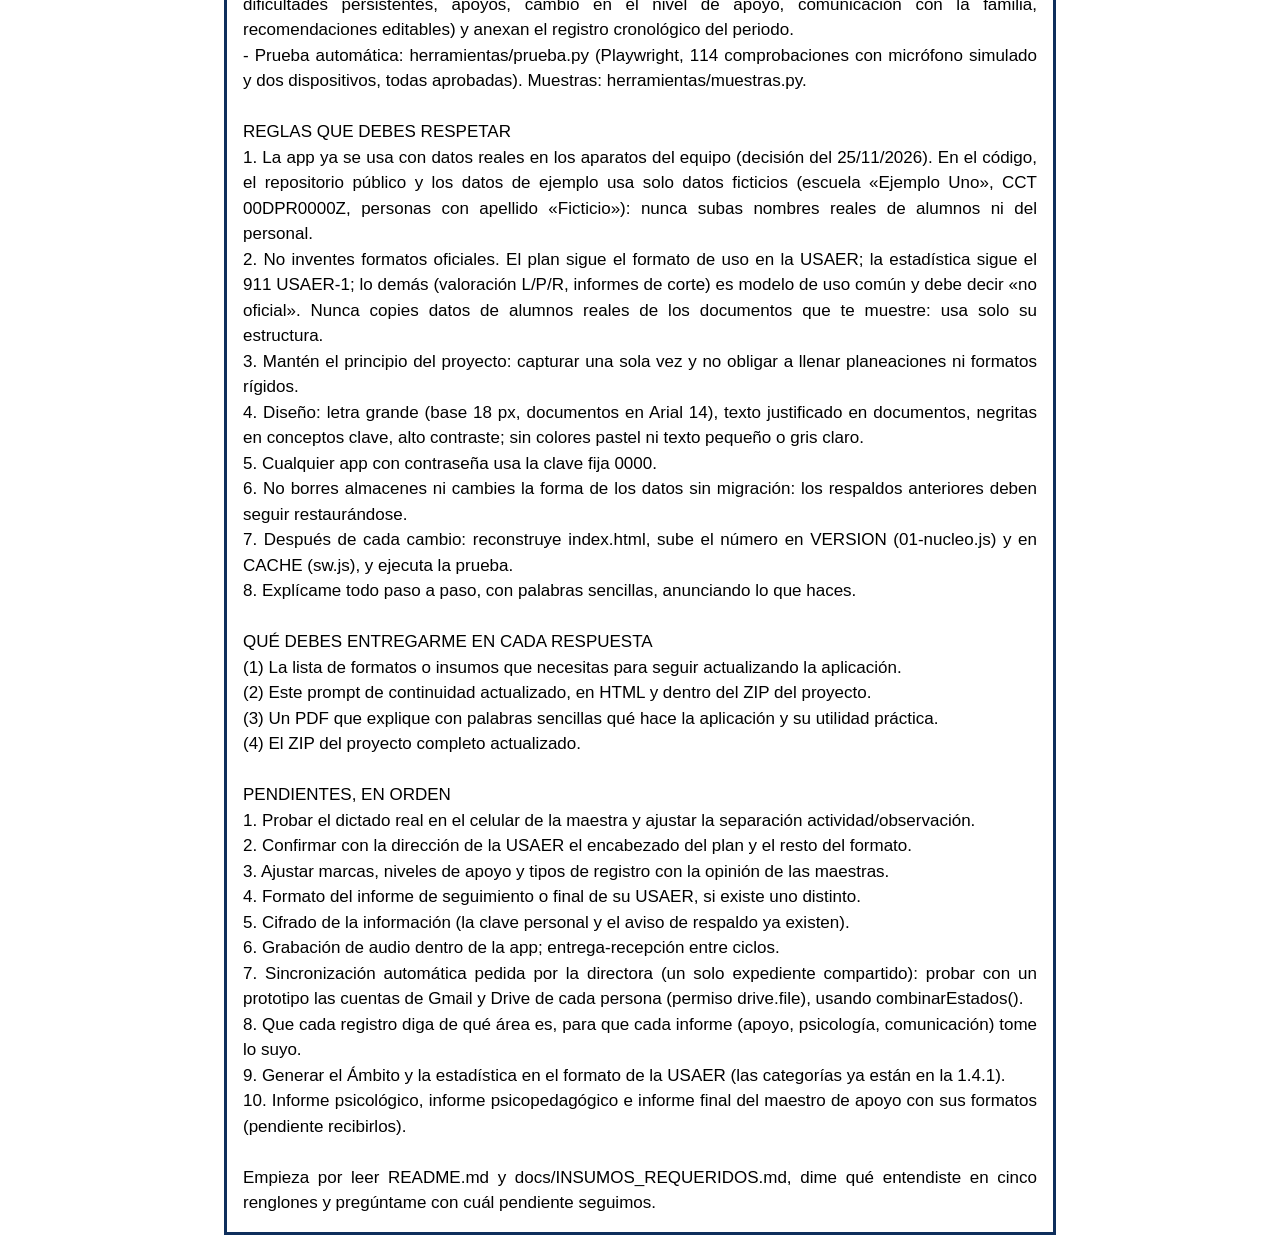
==== commit 33a0c4ec: "EVAU 1.8.0: documentos con el formato de la USAER y fotografías de evidencia Carta, Arial 12 justifi" ====
--- a/docs/PROMPT_CONTINUIDAD.html
+++ b/docs/PROMPT_CONTINUIDAD.html
@@ -3,15 +3,15 @@
 h1{color:#0f2f5c}button{font:inherit;font-weight:bold;background:#0f2f5c;color:#fff;border:0;border-radius:.5rem;padding:.7rem 1.2rem;cursor:pointer}
 pre{white-space:pre-wrap;border:3px solid #0f2f5c;padding:1rem;font-family:Arial,sans-serif;font-size:17px;text-align:justify}
 </style></head><body>
-<h1>Prompt de continuidad · EVAU 1.7.2</h1>
-<p><strong>Cómo usarlo:</strong> en la otra IA o cuenta, adjunte el archivo <strong>EVAU-v1.7.2.zip</strong> y pegue el texto de abajo.</p>
+<h1>Prompt de continuidad · EVAU 1.8.0</h1>
+<p><strong>Cómo usarlo:</strong> en la otra IA o cuenta, adjunte el archivo <strong>EVAU-v1.8.0.zip</strong> y pegue el texto de abajo.</p>
 <p><button id="c">Copiar el prompt</button> <strong id="ok"></strong></p>
-<pre id="p">Eres mi asistente de desarrollo para EVAU (Expediente Vivo de Atención USAER/UDEEI). Te adjunto EVAU-v1.7.2.zip con el proyecto completo. Trabaja en español de México.
+<pre id="p">Eres mi asistente de desarrollo para EVAU (Expediente Vivo de Atención USAER/UDEEI). Te adjunto EVAU-v1.8.0.zip con el proyecto completo. Trabaja en español de México.
 
 QUIÉN SOY
 Soy el Profr. Eduardo Kantún Martínez, Promotor de Lectura de una primaria pública de la Ciudad de México. No soy programador. EVAU nace de la práctica real de una maestra de apoyo USAER (mi hermana): sustituir la carpeta física por un registro cronológico capturado una sola vez, por voz, texto o foto, del que salen solos los informes.
 
-QUÉ ES EVAU HOY (versión 1.7.2, 25 de noviembre de 2026)
+QUÉ ES EVAU HOY (versión 1.8.0, 25 de noviembre de 2026)
 - Aplicación web progresiva en un solo archivo index.html (HTML, CSS y JavaScript puros, sin bibliotecas), más manifest.webmanifest, sw.js e icons/.
 - Código fuente en src/ (base.html, estilos.css, 01-nucleo.js, 02-pantallas.js, 03-expediente.js). index.html se genera con: python3 herramientas/construir.py .
 - Datos solo en el navegador (IndexedDB: «kv» con el estado, versión de datos 2; «archivos» con evidencias y documentos). No hay servidor. La función migrar() convierte datos y respaldos 1.0.
@@ -19,6 +19,7 @@
 - Combinar (1.3): combinarEstados(local, entrante) junta por id (y por alumno en planes y valoraciones); gana el sello más reciente; los borrados más recientes que el dato lo quitan; la bitácora se une sin repetir. Ajustes muestra el resumen antes de aplicar. «Reemplazar todo» solo para un dispositivo nuevo. Los registros de ejemplo tienen id fijo (r1, r2…).
 - Dictado (1.3), según el documento «Dictado por voz en aplicaciones web» del 23/11/2026: encenderDictado() es el único dictador (continuo, se vuelve a encender solo, interimResults apagado en Android, solo escribe resultados definitivos, respeta lo corregido a mano, unirFrases() quita repeticiones ampliadas, mensajes por cada error, se apaga tras un minuto de silencio). formulario() pone 🎙 en cada textarea (en listas cada pausa es un renglón). buscarPorVoz() encuentra alumnos aunque se diga mal (clave fonética, distancia de edición, peso de palabras raras, umbral 0.7 y margen 0.1). Guías «Cómo dictar aquí» con ejemplos que pasan por el mismo lector.
 - Clave fija 0000. Perfiles: maestra/o de apoyo, psicología, comunicación y dirección (consulta todo y escribe solo en la carpeta general de cada escuela).
+- 1.8.0: formato de documentos de la USAER: @page carta con margen 1.27 cm (@page horizontal para planes de psicología y comunicación, clase «horizontal»), Arial 12 justificado; encabezadoInst() es una tabla .enc-oficial con logosEnc() (DB.usaer.logoIzq, logoDer, logoExtra); visorDoc() agrega «📷 Agregar fotografías» (reducirImagen, pintarFotos: .anexo-fotos con tabla de 2 por renglón), casilla «Con escudos», htmlLimpio() y archivoWord() (.doc MHTML con imágenes; LibreOffice no lo abre: para eso, PDF).
 - 1.7.2: se quitaron los letreros «usar solo con datos ficticios»; en Ajustes queda «Cuidado de la información».
 - 1.7.1: cajaDocumentos() agrupa por área (data-doc: apoyo-plan, apoyo-eval, apoyo-final, psi-plan, psi-final, psi-dx opcional, com-plan, com-final, final-ant opcional), según lo que entrega cada área.
 - 1.7.0 (src/07-apoyo.js): DB.apoyo[alumnoId] = { eval: {...17 apartados...}, final: {..., campos{CAT.campos}}, actualizado }; en MAPAS; htmlEval() e htmlFinalApoyo() siguen los formatos reales de la maestra de apoyo; propuestaFinal() llena cuadros vacíos con el plan, comunicación y registros con marca Logro; tipos de informe «Evaluación psicopedagógica» y «Final de la maestra de apoyo» cumplen la caja de documentos.
@@ -36,7 +37,7 @@
 - Plan de Intervención Educativa con los apartados del formato real de la USAER: portada; encabezado por página; datos generales; fortalezas y áreas de oportunidad (Cognoscitiva, Motrices, Sociales, Afectivas, Académicas, Comunicativo-lingüística, Independencia y autocuidado); BAP (Del contexto físico y sensorial, Metodológicas o didácticas, Organizativas, Actitudinales, Sociofamiliares); adecuaciones de acceso con responsables (En el aula: Ambientales, Organizativas, Espaciales, Comunicativas, Sensoriales, Para la participación; Apoyos personales y/o técnicos: Apoyo personal, Apoyos visuales, Material didáctico, Materiales sensoriales, Vinculación con instituciones externas); elementos del currículo (Metodología, Evaluación, PDA); adecuaciones curriculares (fase, campo formativo, contenido, PDA, ajustes); Registro de evaluación (Noviembre, Marzo, Junio) que se llena con los registros; necesidades de orientación de los padres; compromisos; fin de ciclo; participantes y Vo. Bo. Se imprime, se guarda como PDF o se descarga en Word.
 - «Revisión rápida» del plan con los criterios de la revisión que hizo la dirección: BAP = condición del contexto, nunca del alumno; áreas de oportunidad empiezan con verbo; el «cómo» va en adecuaciones; sin repeticiones entre áreas; cada adecuación debe responder a una barrera; pendientes [ESPECIFICAR].
 - Informes de corte (noviembre, marzo, junio), final y para la familia: analizan los registros (fortalezas, dificultades persistentes, apoyos, cambio en el nivel de apoyo, comunicación con la familia, recomendaciones editables) y anexan el registro cronológico del periodo.
-- Prueba automática: herramientas/prueba.py (Playwright, 105 comprobaciones con micrófono simulado y dos dispositivos, todas aprobadas). Muestras: herramientas/muestras.py.
+- Prueba automática: herramientas/prueba.py (Playwright, 114 comprobaciones con micrófono simulado y dos dispositivos, todas aprobadas). Muestras: herramientas/muestras.py.
 
 REGLAS QUE DEBES RESPETAR
 1. La app ya se usa con datos reales en los aparatos del equipo (decisión del 25/11/2026). En el código, el repositorio público y los datos de ejemplo usa solo datos ficticios (escuela «Ejemplo Uno», CCT 00DPR0000Z, personas con apellido «Ficticio»): nunca subas nombres reales de alumnos ni del personal.
